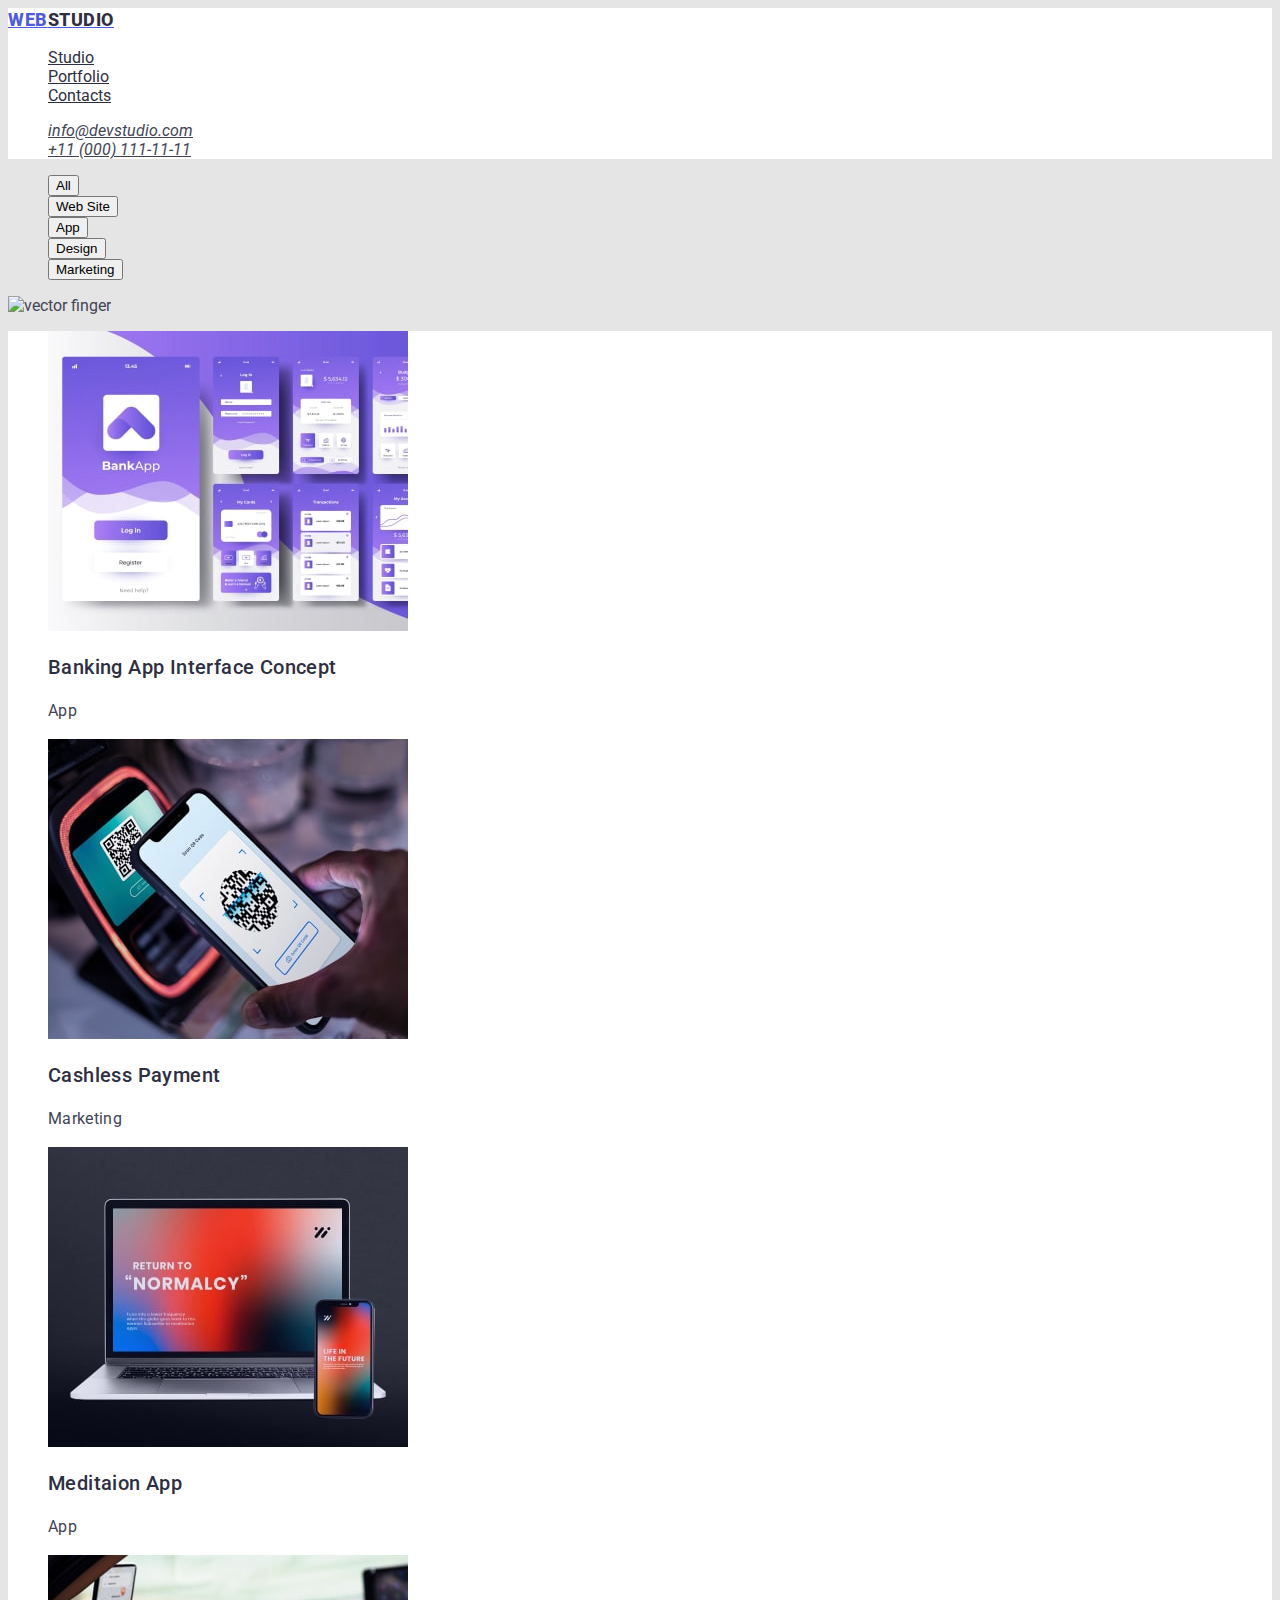
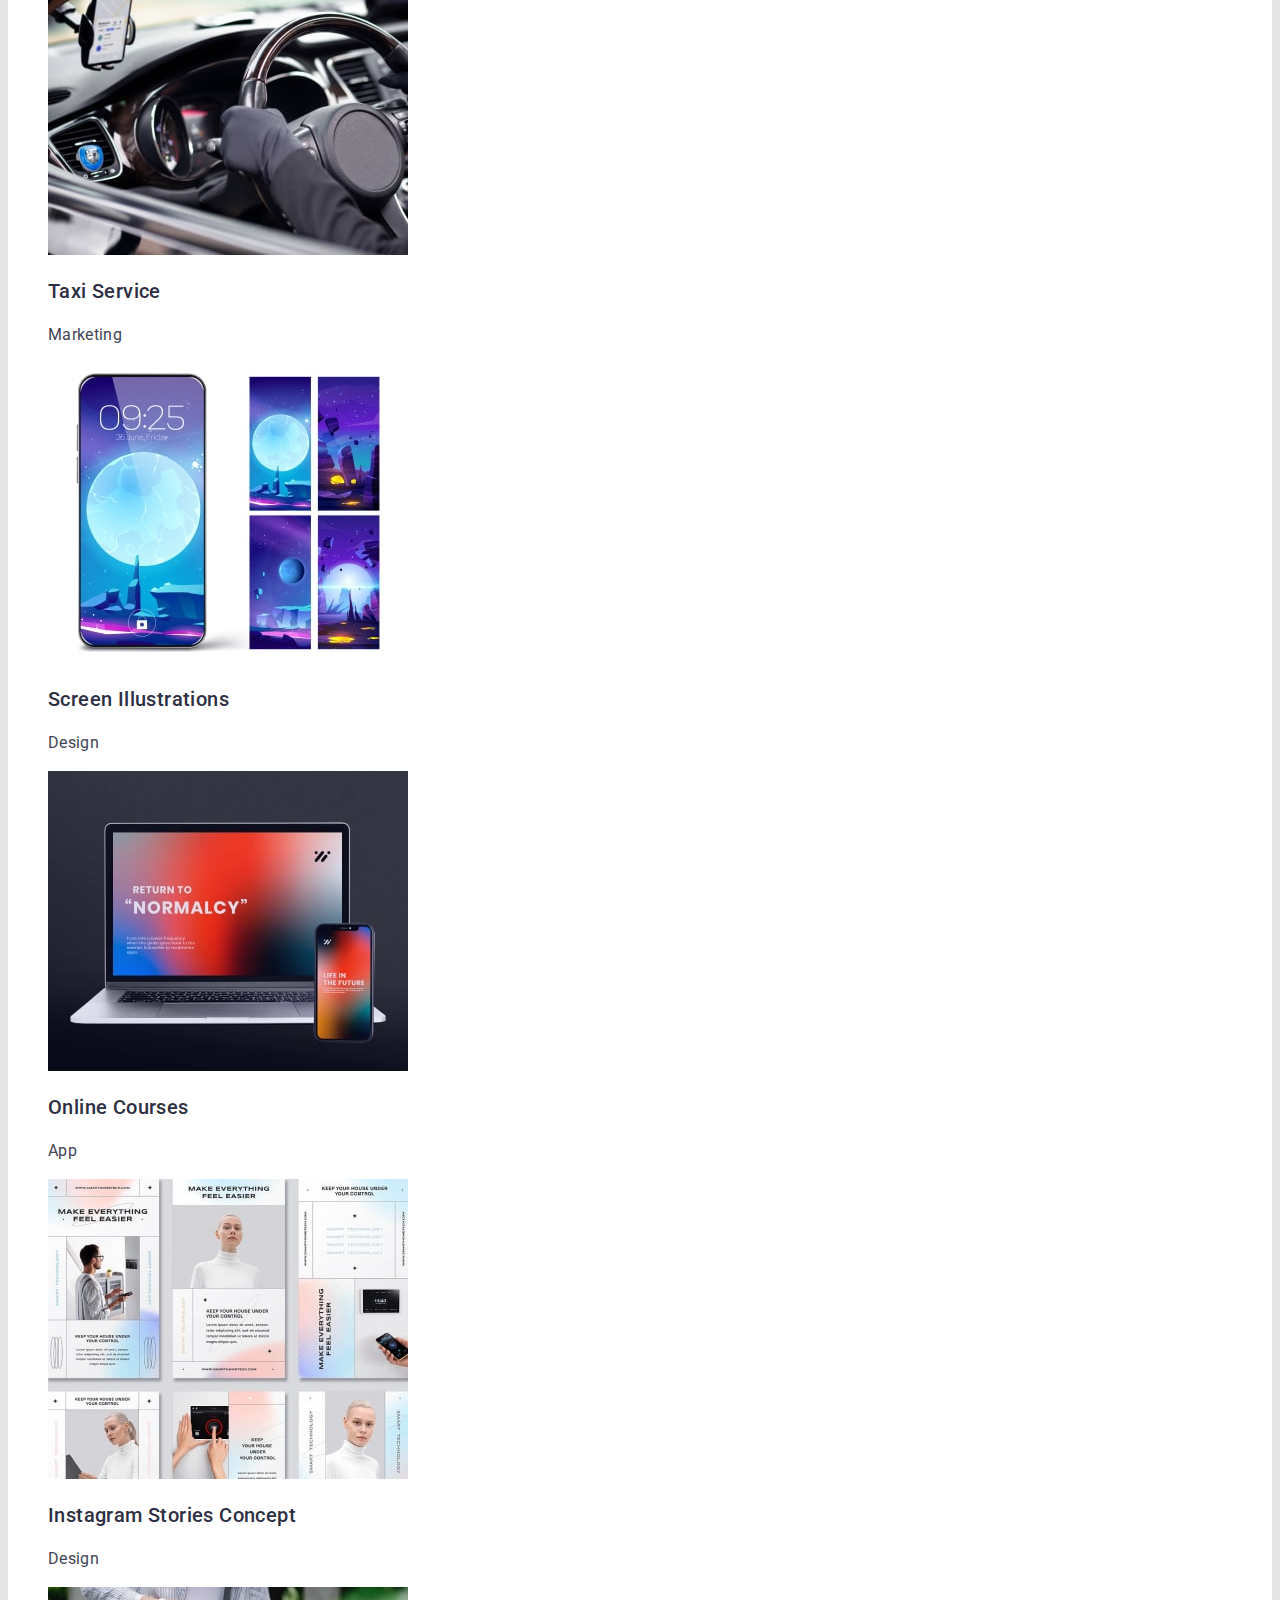
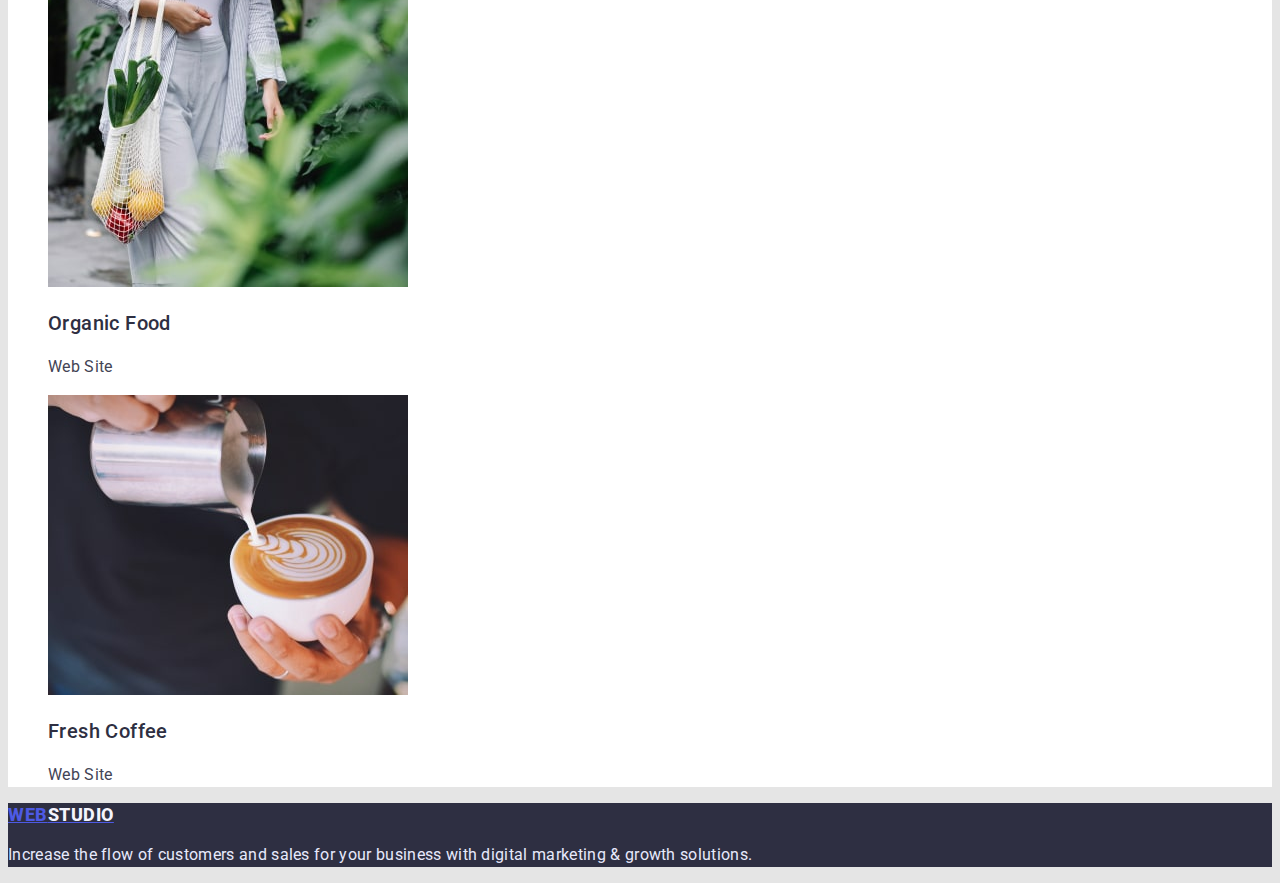
==== portfolio.html @ 6c6312b6 "goit-markup-hw-02" ====
<!DOCTYPE html>
<html lang="en">

<head>
    <meta charset="UTF-8">
    <meta http-equiv="X-UA-Compatible" content="IE=edge">
    <meta name="viewport" content="width=device-width, initial-scale=1.0">

    <link rel="preconnect" href="https://fonts.googleapis.com">
    <link rel="preconnect" href="https://fonts.gstatic.com" crossorigin>
    <link
        href="https://fonts.googleapis.com/css2?family=Raleway:wght@800&family=Roboto:wght@400;500;700;900&display=swap"
        rel="stylesheet">

    <link rel="stylesheet" href="./css/style.css">

    <title>Portfolio</title>
</head>

<body>
    <header class="top-line">
        <nav>
            <a href="./index.html" class="logo">Web<span class="code">Studio</span></a>
            <ul class="site-nav list">
                <li><a href="./index.html" class="link">Studio</a></li>
                <li><a href="./portfolio.html" class="link">Portfolio</a></li>
                <li><a href="#" class="link">Contacts</a></li>
            </ul>

        </nav>
        <address>
            <ul class="site-address list">
                <li><a href="mailto:info@devstudio.com" class="link">info@devstudio.com</a>
                </li>
                <li><a href="tel:+110001111111" class="link">+11 (000) 111-11-11</a>
                </li>
            </ul>

        </address>

    </header>

    <main>

        <section class="filters">
            <h2 hidden>Filters</h2>
            <ul class="filters list">
                <li><button type="button" class="link">All</button></li>
                <li><button type="button" class="link">Web Site</button></li>
                <li><button type="button" class="link">App</button></li>
                <li><button type="button" class="link">Design</button></li>
                <li><button type="button" class="link">Marketing</button></li>

            </ul>

            <img src="./img/VectorFinger.svg" alt="vector finger" width="13">

            <ul class="features list">
                <li>
                    <img src="./img/imgApp.jpg" alt="App" width="360">
                    <h3 class="title">Banking App Interface Concept</h3>
                    <p class="text">App</p>
                </li>
                <li>
                    <img src="./img/imgMarketing.jpg" alt="Marketing" width="360">
                    <h3 class="title">Cashless Payment</h3>
                    <p class="text">Marketing</p>
                </li>
                <li>
                    <img src="./img/imgMediationApp.jpg" alt="Meditaion App" width="360">
                    <h3 class="title">Meditaion App</h3>
                    <p class="text">App</p>
                </li>
                <li>
                    <img src="./img/imgTaxiService.jpg" alt="TaxiService" width="360">
                    <h3 class="title">Taxi Service</h3>
                    <p class="text">Marketing</p>
                </li>
                <li>
                    <img src="./img/imgScreenIllustration.jpg" alt="Screen Illustrations" width="360">
                    <h3 class="title">Screen Illustrations</h3>
                    <p class="text">Design</p>
                </li>
                <li>
                    <img src="./img/imgMediationApp.jpg" alt="Online Courses" width="360">
                    <h3 class="title">Online Courses</h3>
                    <p class="text">App</p>
                </li>
                <li>
                    <img src="./img/imgInstagram.jpg" alt="Instagram foto" width="360">
                    <h3 class="title">Instagram Stories Concept</h3>
                    <p class="text">Design</p>
                </li>
                <li>
                    <img src="./img/imgOrganicFood.jpg" alt="Organic Food" width="360">
                    <h3 class="title">Organic Food</h3>
                    <p class="text">Web Site</p>
                </li>
                <li>
                    <img src="./img/imgFreshCoffee.jpg" alt="Fresh Coffee" width="360">
                    <h3 class="title">Fresh Coffee</h3>
                    <p class="text">Web Site</p>
                </li>
            </ul>
        </section>

    </main>

    <!-- Footer -->
    <footer class="footer">
        <a href="./index.html" class="logo">Web<span class="footer-code">Studio</span></a>
        <p class="comment">Increase the flow of customers and sales for your business with digital marketing & growth
            solutions.
        </p>
    </footer>
</body>

</html>
---- css/style.css ----
body {
    font-family: 'Raleway', sans-serif;
    font-family: 'Roboto', sans-serif;

    background-color: #E5E5E5;

    color: #434455;
}

.list {
    list-style: none;
}

.section-title {
    font-style: normal;
    font-weight: 700;
    font-size: 36px;
    line-height: 40px;
    text-align: center;
    letter-spacing: 0.02em;
    text-transform: capitalize;
    color: #2E2F42;
}

.text {
    font-style: normal;
    font-weight: 400;
    font-size: 16px;
    line-height: 24px;
    letter-spacing: 0.02em;
    color: #434455;
}

/* Top line */
.top-line {
    background: #FFFFFF
}

.logo {
    font-style: normal;
    font-weight: 800;
    font-size: 18px;
    line-height: 24px;
    display: flex;
    align-items: center;
    letter-spacing: 0.03em;
    text-transform: uppercase;
    color: #4D5AE5;
}

.code {
    font-style: normal;
    font-weight: 800;
    font-size: 18px;
    line-height: 24px;
    display: flex;
    align-items: center;
    letter-spacing: 0.03em;
    text-transform: uppercase;
    color: #2E2F42;
}

.site-nav .link {
    color: #2E2F42;
}

.site-nav .link:hover,
.site-nav .link:focus {
    color: #404BBF;
}

.site-address .link {
    color: #434455;
}

.site-address .link:hover,
.site-address .link:focus {
    color: #404BBF;
}



/* Main */

/* Section 1 */
.hero {
    background: #2E2F42;
}

.hero-title {
    font-style: normal;
    font-weight: 700;
    font-size: 56px;
    line-height: 60px;
    text-align: center;
    letter-spacing: 0.02em;
    color: #FFFFFF;
}

.btn {
    font-style: normal;
    font-weight: 500;
    font-size: 16px;
    line-height: 24px;
    display: flex;
    align-items: center;
    letter-spacing: 0.04em;
    color: #FFFFFF;
    background: #4D5AE5;
}

.btn :hover,
.btn :focus {
    color: #404BBF;

}


/* Section 2 */
.features {
    background: #FFFFFF
}

.features .title {
    font-style: normal;
    font-weight: 500;
    font-size: 20px;
    line-height: 24px;
    letter-spacing: 0.02em;
    color: #2E2F42;
}

/* Section 3 */
.works-section {
    background: #FFFFFF
}

/* Section 4 */
.team-section {
    background: #F4F4FD;
}


/* Footer */

.footer {
    background: #2E2F42;
}

.logo {
    font-style: normal;
    font-weight: 800;
    font-size: 18px;
    line-height: 24px;
    display: flex;
    align-items: center;
    letter-spacing: 0.03em;
    text-transform: uppercase;
    color: #4D5AE5;
}

.footer-code {
    font-style: normal;
    font-weight: 800;
    font-size: 18px;
    line-height: 24px;
    display: flex;
    align-items: center;
    letter-spacing: 0.03em;
    text-transform: uppercase;
    color: #F4F4FD;
}

.comment {
    font-style: normal;
    font-weight: 400;
    font-size: 16px;
    line-height: 24px;
    letter-spacing: 0.02em;
    color: #E7E9FC;

}
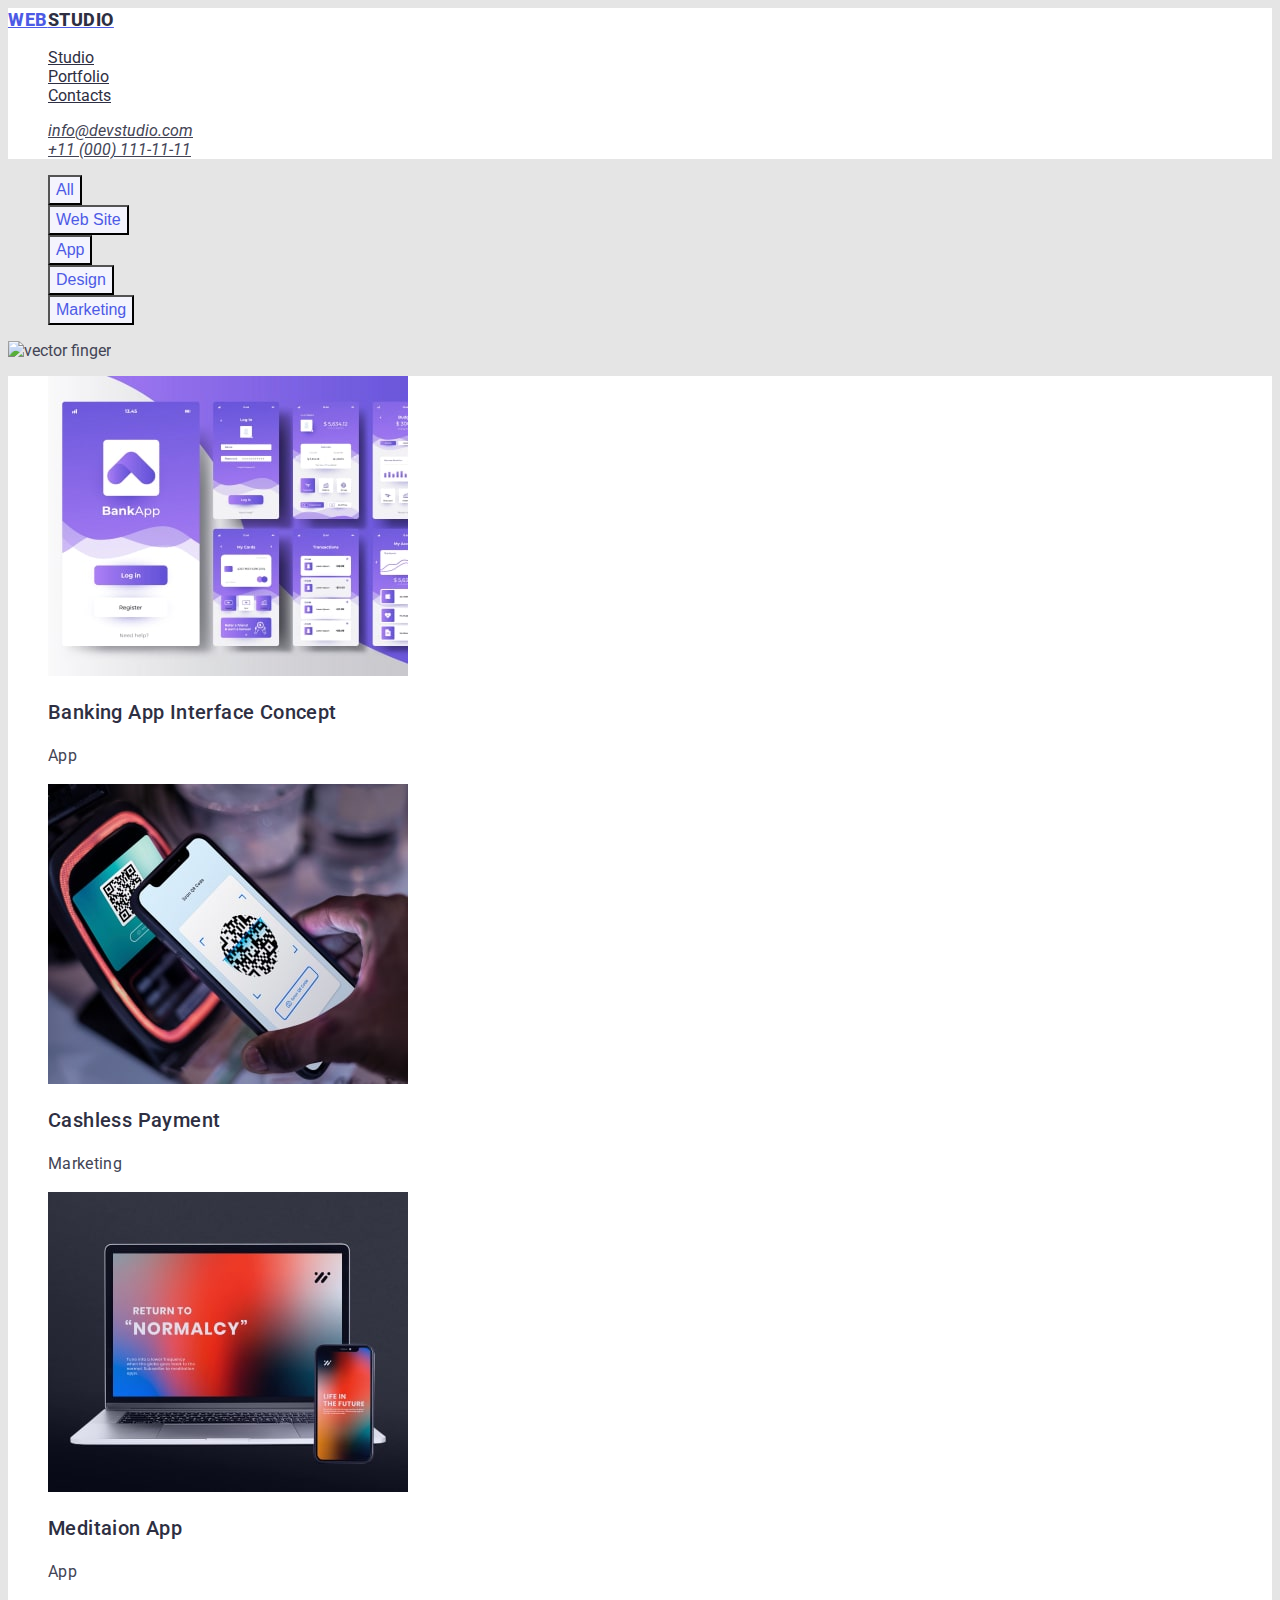
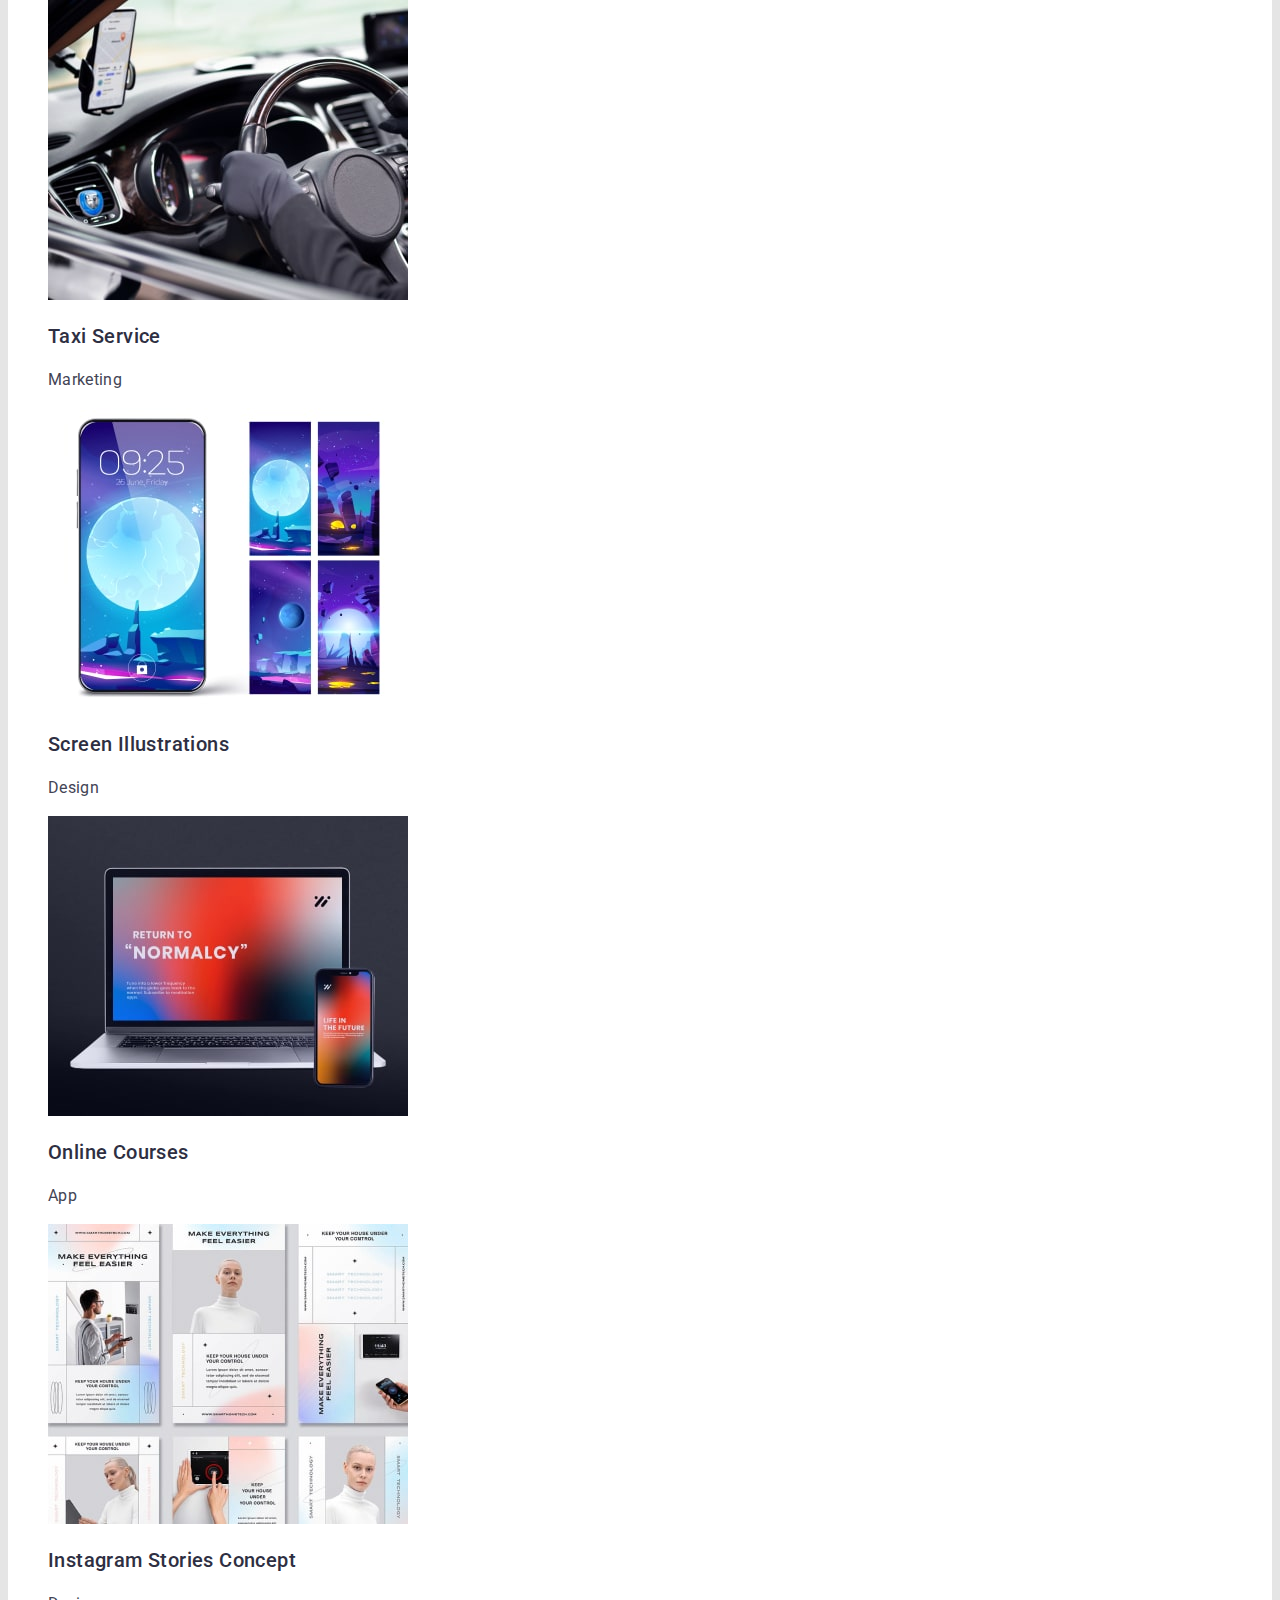
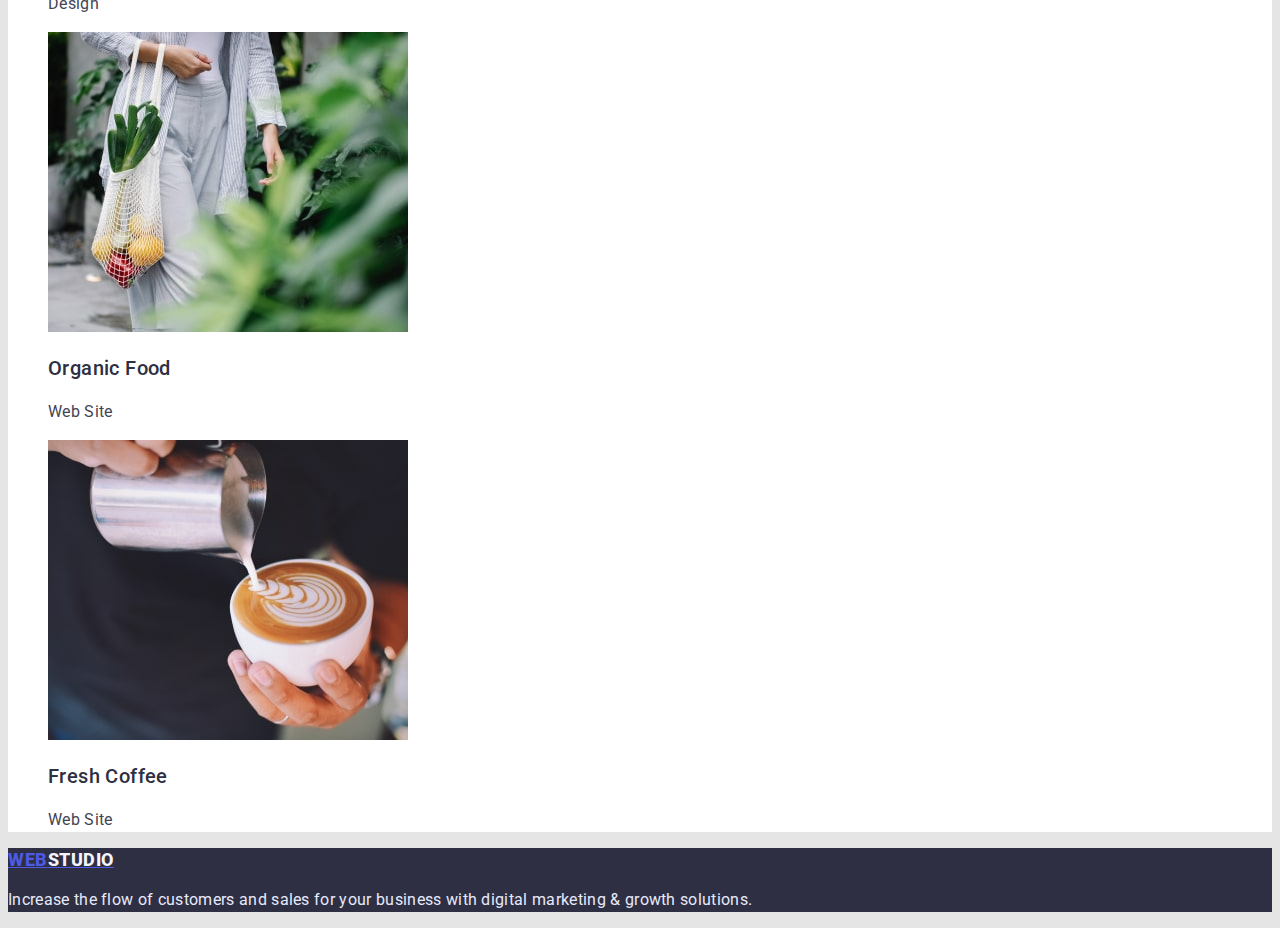
==== commit e675a63d: "goit-markup-hw-02" ====
--- a/portfolio.html
+++ b/portfolio.html
@@ -45,11 +45,11 @@
         <section class="filters">
             <h2 hidden>Filters</h2>
             <ul class="filters list">
-                <li><button type="button" class="link">All</button></li>
-                <li><button type="button" class="link">Web Site</button></li>
-                <li><button type="button" class="link">App</button></li>
-                <li><button type="button" class="link">Design</button></li>
-                <li><button type="button" class="link">Marketing</button></li>
+                <li><button type="button" class="filter-btn link">All</button></li>
+                <li><button type="button" class="filter-btn link">Web Site</button></li>
+                <li><button type="button" class="filter-btn link">App</button></li>
+                <li><button type="button" class="filter-btn link">Design</button></li>
+                <li><button type="button" class="filter-btn link">Marketing</button></li>
 
             </ul>
 
--- a/css/style.css
+++ b/css/style.css
@@ -109,10 +109,18 @@
     background: #4D5AE5;
 }
 
-.btn :hover,
-.btn :focus {
-    color: #404BBF;
-
+.btn .link:hover,
+.btn .link:focus {
+    color: #FFFFFF;
+    background: #404BBF;
+}
+.filter-btn {
+    font-style: normal;
+    font-weight: 500;
+    font-size: 16px;
+    line-height: 24px;
+    color: #4D5AE5;
+    background: #F4F4FD
 }
 
 
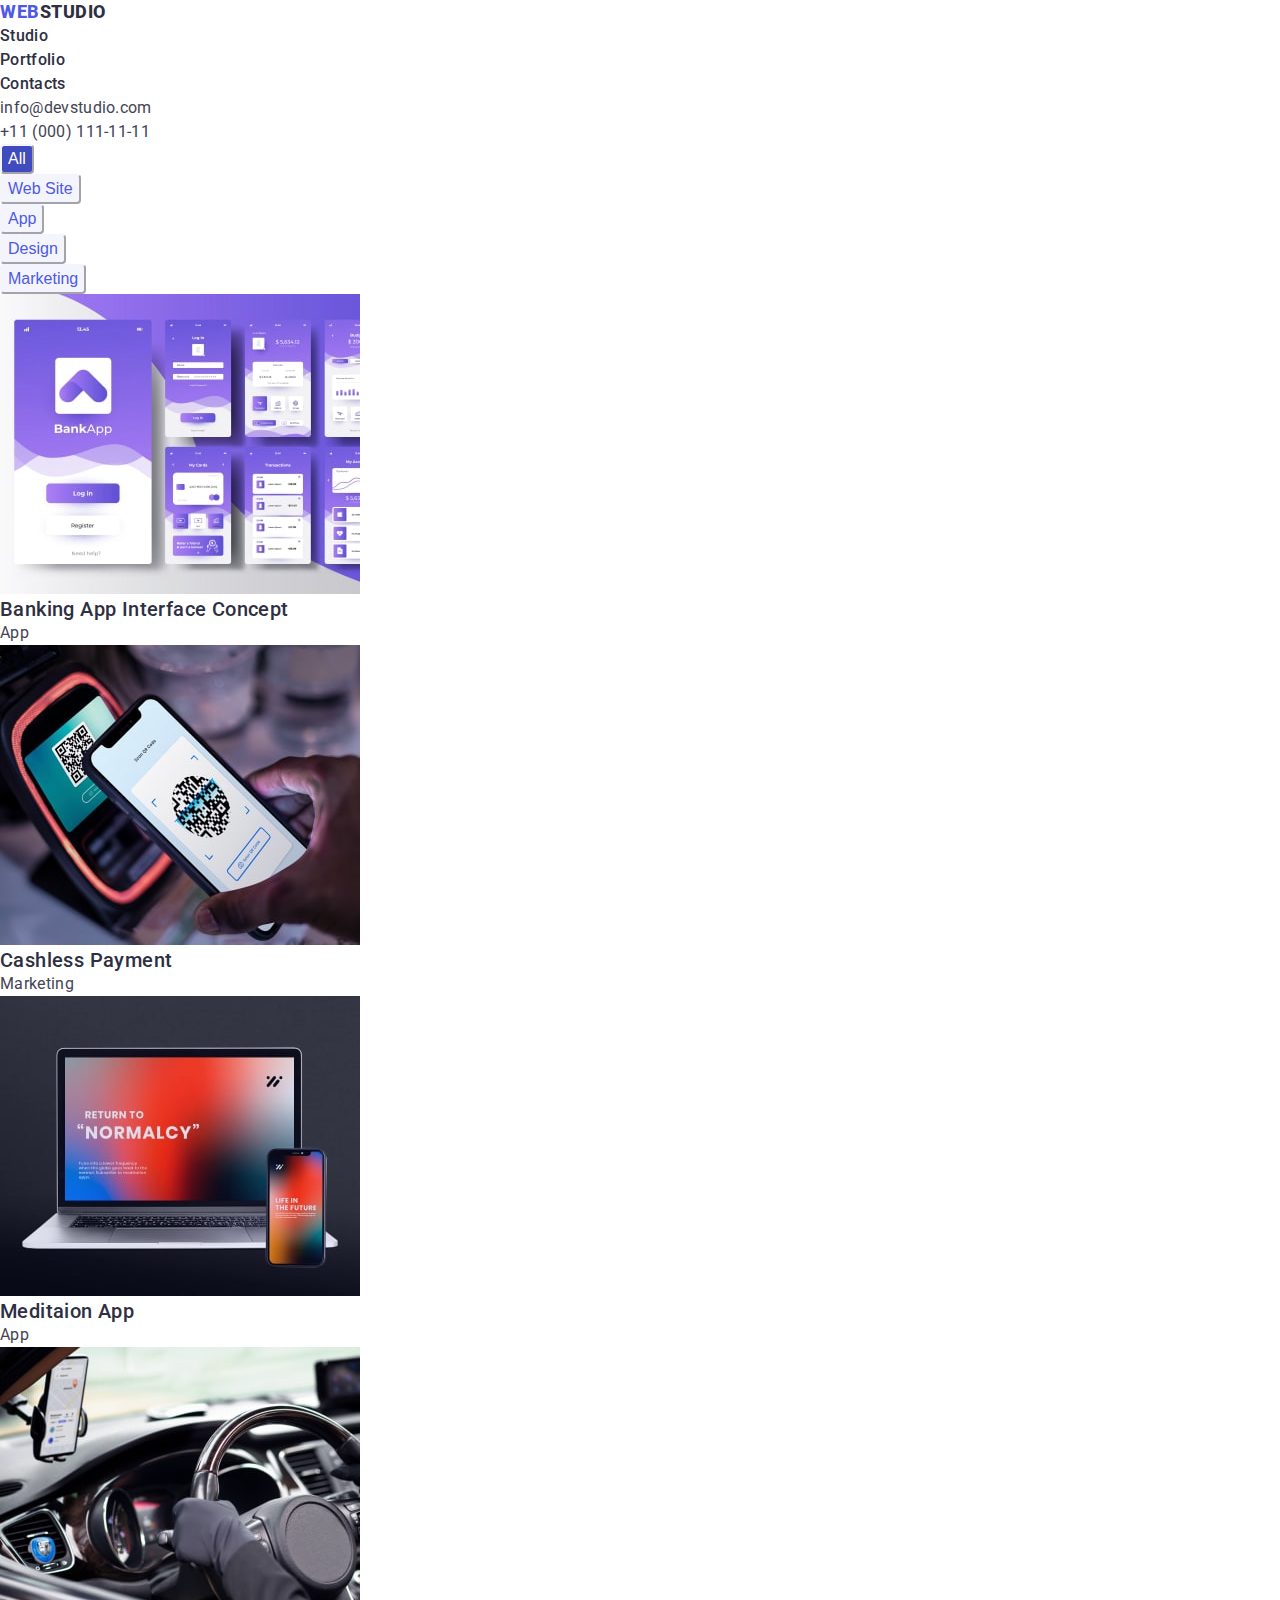
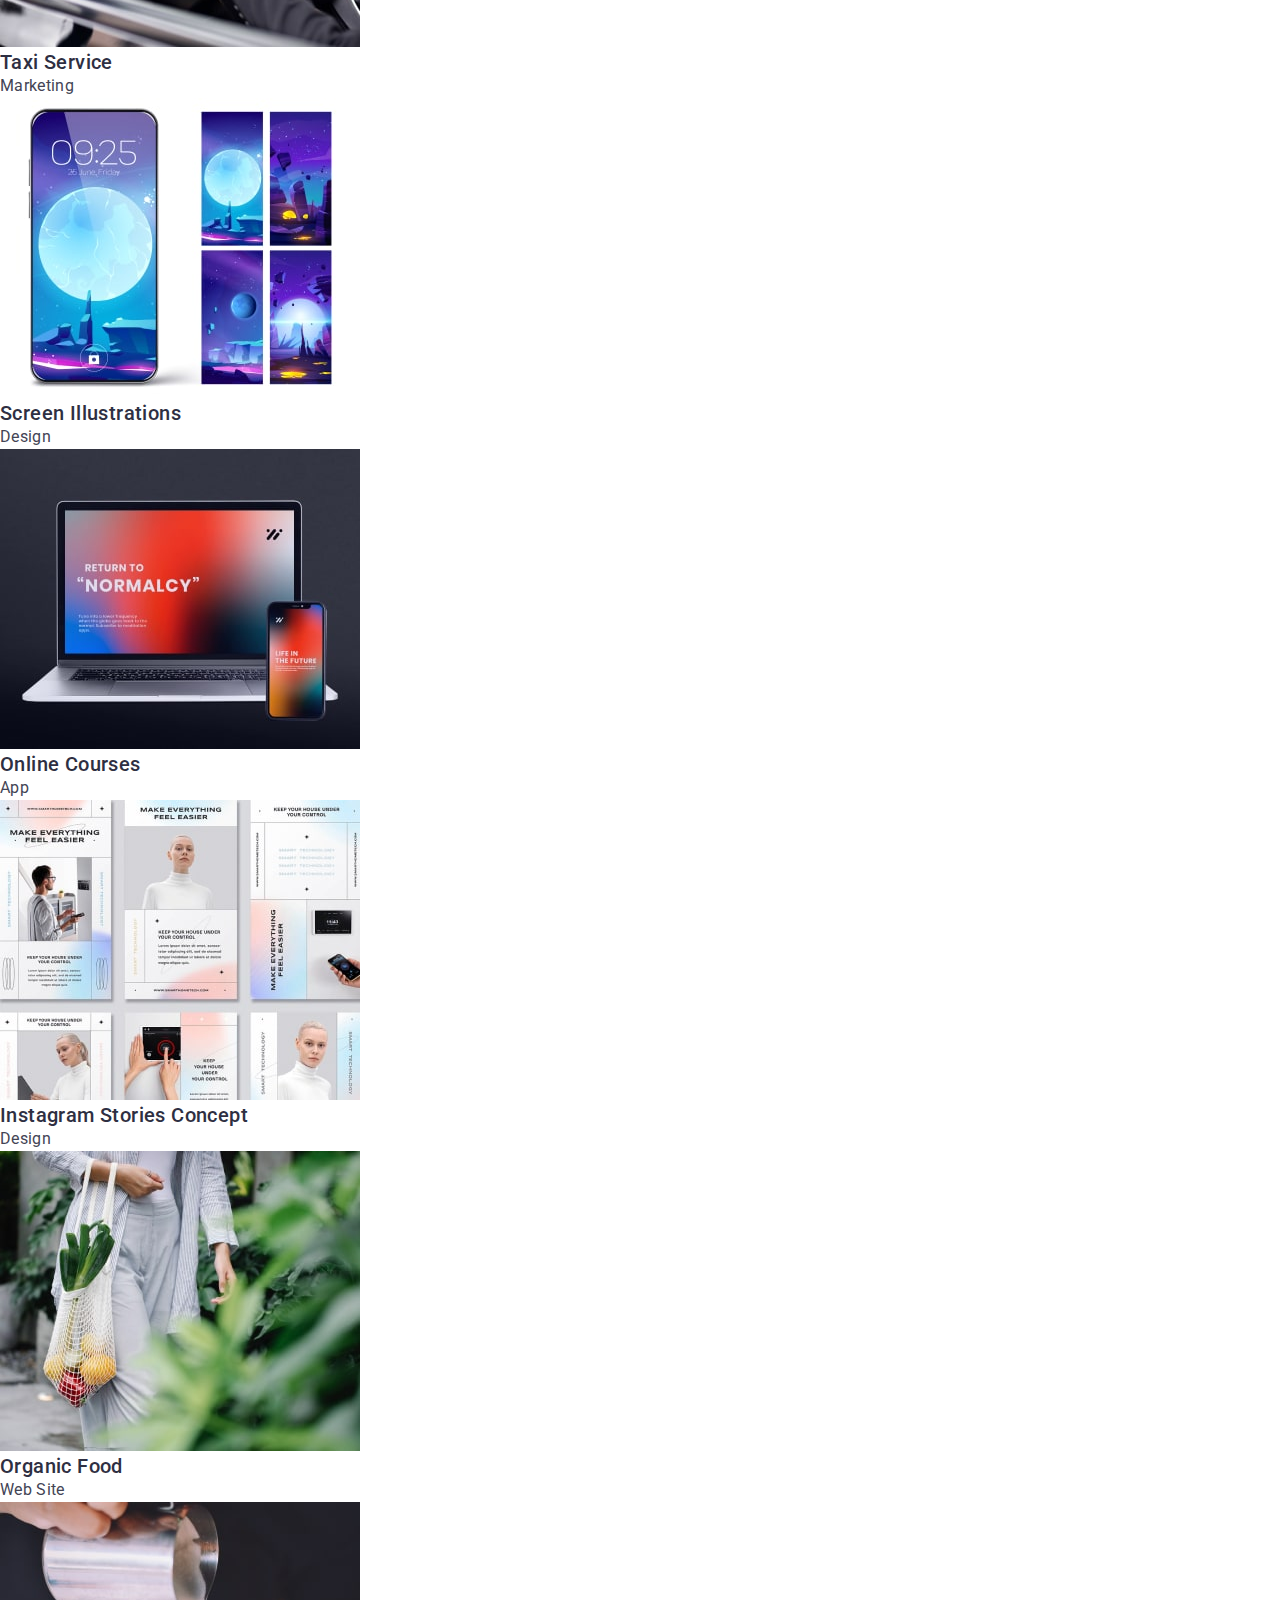
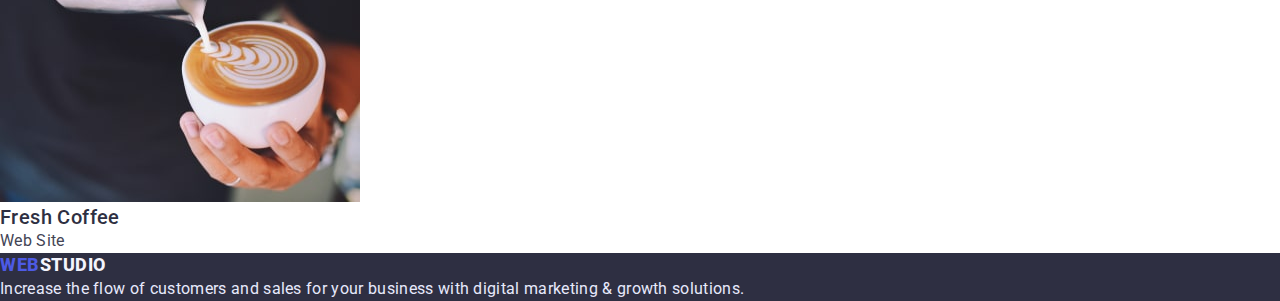
==== commit 07343a72: "goit-markup-hw-02" ====
--- a/portfolio.html
+++ b/portfolio.html
@@ -1,118 +1,161 @@
 <!DOCTYPE html>
 <html lang="en">
+  <head>
+    <meta charset="UTF-8" />
+    <meta http-equiv="X-UA-Compatible" content="IE=edge" />
+    <meta name="viewport" content="width=device-width, initial-scale=1.0" />
 
-<head>
-    <meta charset="UTF-8">
-    <meta http-equiv="X-UA-Compatible" content="IE=edge">
-    <meta name="viewport" content="width=device-width, initial-scale=1.0">
+    <link rel="preconnect" href="https://fonts.googleapis.com" />
+    <link rel="preconnect" href="https://fonts.gstatic.com" crossorigin />
+    <link
+      href="https://fonts.googleapis.com/css2?family=Raleway:wght@800&family=Roboto:wght@400;500;700;900&display=swap"
+      rel="stylesheet"
+    />
 
-    <link rel="preconnect" href="https://fonts.googleapis.com">
-    <link rel="preconnect" href="https://fonts.gstatic.com" crossorigin>
-    <link
-        href="https://fonts.googleapis.com/css2?family=Raleway:wght@800&family=Roboto:wght@400;500;700;900&display=swap"
-        rel="stylesheet">
-
-    <link rel="stylesheet" href="./css/style.css">
+    <link rel="stylesheet" href="./css/reset.css" />
+    <link rel="stylesheet" href="./css/style.css" />
 
     <title>Portfolio</title>
-</head>
+  </head>
 
-<body>
-    <header class="top-line">
-        <nav>
-            <a href="./index.html" class="logo">Web<span class="code">Studio</span></a>
-            <ul class="site-nav list">
-                <li><a href="./index.html" class="link">Studio</a></li>
-                <li><a href="./portfolio.html" class="link">Portfolio</a></li>
-                <li><a href="#" class="link">Contacts</a></li>
-            </ul>
-
-        </nav>
-        <address>
-            <ul class="site-address list">
-                <li><a href="mailto:info@devstudio.com" class="link">info@devstudio.com</a>
-                </li>
-                <li><a href="tel:+110001111111" class="link">+11 (000) 111-11-11</a>
-                </li>
-            </ul>
-
-        </address>
-
+  <body>
+    <header class="header">
+      <nav>
+        <a href="./index.html" class="logo"
+          >Web<span class="code">Studio</span></a
+        >
+        <ul class="site-nav list">
+          <li><a href="./index.html" class="link">Studio</a></li>
+          <li><a href="./portfolio.html" class="link">Portfolio</a></li>
+          <li><a href="#" class="link">Contacts</a></li>
+        </ul>
+      </nav>
+      <address>
+        <ul class="site-address list">
+          <li>
+            <a href="mailto:info@devstudio.com" class="link"
+              >info@devstudio.com</a
+            >
+          </li>
+          <li>
+            <a href="tel:+110001111111" class="link">+11 (000) 111-11-11</a>
+          </li>
+        </ul>
+      </address>
     </header>
 
     <main>
+      <section class="filters">
+        <h1 hidden>Filters</h1>
+        <ul class="filters list">
+          <li>
+            <button type="button" class="filter-btn-active link">All</button>
+          </li>
+          <li>
+            <button type="button" class="filter-btn link">Web Site</button>
+          </li>
+          <li><button type="button" class="filter-btn link">App</button></li>
+          <li><button type="button" class="filter-btn link">Design</button></li>
+          <li>
+            <button type="button" class="filter-btn link">Marketing</button>
+          </li>
+        </ul>
 
-        <section class="filters">
-            <h2 hidden>Filters</h2>
-            <ul class="filters list">
-                <li><button type="button" class="filter-btn link">All</button></li>
-                <li><button type="button" class="filter-btn link">Web Site</button></li>
-                <li><button type="button" class="filter-btn link">App</button></li>
-                <li><button type="button" class="filter-btn link">Design</button></li>
-                <li><button type="button" class="filter-btn link">Marketing</button></li>
-
-            </ul>
-
-            <img src="./img/VectorFinger.svg" alt="vector finger" width="13">
-
-            <ul class="features list">
-                <li>
-                    <img src="./img/imgApp.jpg" alt="App" width="360">
-                    <h3 class="title">Banking App Interface Concept</h3>
-                    <p class="text">App</p>
-                </li>
-                <li>
-                    <img src="./img/imgMarketing.jpg" alt="Marketing" width="360">
-                    <h3 class="title">Cashless Payment</h3>
-                    <p class="text">Marketing</p>
-                </li>
-                <li>
-                    <img src="./img/imgMediationApp.jpg" alt="Meditaion App" width="360">
-                    <h3 class="title">Meditaion App</h3>
-                    <p class="text">App</p>
-                </li>
-                <li>
-                    <img src="./img/imgTaxiService.jpg" alt="TaxiService" width="360">
-                    <h3 class="title">Taxi Service</h3>
-                    <p class="text">Marketing</p>
-                </li>
-                <li>
-                    <img src="./img/imgScreenIllustration.jpg" alt="Screen Illustrations" width="360">
-                    <h3 class="title">Screen Illustrations</h3>
-                    <p class="text">Design</p>
-                </li>
-                <li>
-                    <img src="./img/imgMediationApp.jpg" alt="Online Courses" width="360">
-                    <h3 class="title">Online Courses</h3>
-                    <p class="text">App</p>
-                </li>
-                <li>
-                    <img src="./img/imgInstagram.jpg" alt="Instagram foto" width="360">
-                    <h3 class="title">Instagram Stories Concept</h3>
-                    <p class="text">Design</p>
-                </li>
-                <li>
-                    <img src="./img/imgOrganicFood.jpg" alt="Organic Food" width="360">
-                    <h3 class="title">Organic Food</h3>
-                    <p class="text">Web Site</p>
-                </li>
-                <li>
-                    <img src="./img/imgFreshCoffee.jpg" alt="Fresh Coffee" width="360">
-                    <h3 class="title">Fresh Coffee</h3>
-                    <p class="text">Web Site</p>
-                </li>
-            </ul>
-        </section>
-
+        <ul class="features list">
+          <li>
+            <img src="./img/imgApp.jpg" alt="App" width="360" />
+            <div class="card">
+              <h2 class="title">Banking App Interface Concept</h2>
+              <p class="text">App</p>
+            </div>
+          </li>
+          <li>
+            <img src="./img/imgMarketing.jpg" alt="Marketing" width="360" />
+            <div class="card">
+              <h2 class="title">Cashless Payment</h2>
+              <p class="text">Marketing</p>
+            </div>
+          </li>
+          <li>
+            <img
+              src="./img/imgMediationApp.jpg"
+              alt="Meditaion App"
+              width="360"/>
+            <div class="card">
+              <h2 class="title">Meditaion App</h2>
+              <p class="text">App</p>
+            </div>
+          </li>
+          <li>
+            <img src="./img/imgTaxiService.jpg" alt="TaxiService" width="360" />
+            <div class="card">
+              <h2 class="title">Taxi Service</h2>
+              <p class="text">Marketing</p>
+            </div>
+          </li>
+          <li>
+            <img
+              src="./img/imgScreenIllustration.jpg"
+              alt="Screen Illustrations"
+              width="360"/>
+            <div class="card">
+              <h2 class="title">Screen Illustrations</h2>
+              <p class="text">Design</p>
+            </div>
+          </li>
+          <li>
+            <img
+              src="./img/imgMediationApp.jpg"
+              alt="Online Courses"
+              width="360"/>
+            <div class="card">
+              <h2 class="title">Online Courses</h2>
+              <p class="text">App</p>
+            </div>
+          </li>
+          <li>
+            <img
+              src="./img/imgInstagram.jpg"
+              alt="Instagram foto"
+              width="360"/>
+            <div class="card">
+              <h2 class="title">Instagram Stories Concept</h2>
+              <p class="text">Design</p>
+            </div>
+          </li>
+          <li>
+            <img
+              src="./img/imgOrganicFood.jpg"
+              alt="Organic Food"
+              width="360"/>
+            <div class="card">
+              <h2 class="title">Organic Food</h2>
+              <p class="text">Web Site</p>
+            </div>
+          </li>
+          <li>
+            <img
+              src="./img/imgFreshCoffee.jpg"
+              alt="Fresh Coffee"
+              width="360"/>
+            <div class="card">
+              <h2 class="title">Fresh Coffee</h2>
+              <p class="text">Web Site</p>
+            </div>
+          </li>
+        </ul>
+      </section>
     </main>
 
     <!-- Footer -->
     <footer class="footer">
-        <a href="./index.html" class="logo">Web<span class="footer-code">Studio</span></a>
-        <p class="comment">Increase the flow of customers and sales for your business with digital marketing & growth
-            solutions.
-        </p>
+      <a href="./index.html" class="logo"
+        >Web<span class="footer-code">Studio</span></a
+      >
+      <p class="comment">
+        Increase the flow of customers and sales for your business with digital
+        marketing & growth solutions.
+      </p>
     </footer>
-</body>
-
-</html>+  </body>
+</html>
--- a/css/style.css
+++ b/css/style.css
@@ -1,190 +1,227 @@
 body {
-    font-family: 'Raleway', sans-serif;
-    font-family: 'Roboto', sans-serif;
-
-    background-color: #E5E5E5;
-
-    color: #434455;
+  font-family: "Raleway", sans-serif;
+  font-family: "Roboto", sans-serif;
+
+  background-color: #ffffff;
+
+  color: #434455;
 }
 
 .list {
-    list-style: none;
+  list-style: none;
 }
 
 .section-title {
-    font-style: normal;
-    font-weight: 700;
-    font-size: 36px;
-    line-height: 40px;
-    text-align: center;
-    letter-spacing: 0.02em;
-    text-transform: capitalize;
-    color: #2E2F42;
+  font-style: normal;
+  font-weight: 700;
+  font-size: 36px;
+  line-height: 40px;
+  letter-spacing: 0.02em;
+  text-transform: capitalize;
+  color: #2e2f42;
 }
 
 .text {
-    font-style: normal;
-    font-weight: 400;
-    font-size: 16px;
-    line-height: 24px;
-    letter-spacing: 0.02em;
-    color: #434455;
+  font-style: normal;
+  font-weight: 400;
+  font-size: 16px;
+  line-height: 24px;
+  letter-spacing: 0.02em;
+  color: #434455;
 }
 
 /* Top line */
-.top-line {
-    background: #FFFFFF
+.header {
+  background: #ffffff;
 }
 
 .logo {
-    font-style: normal;
-    font-weight: 800;
-    font-size: 18px;
-    line-height: 24px;
-    display: flex;
-    align-items: center;
-    letter-spacing: 0.03em;
-    text-transform: uppercase;
-    color: #4D5AE5;
+  font-style: normal;
+  font-weight: 800;
+  font-size: 18px;
+  line-height: 24px;
+  display: flex;
+  align-items: center;
+  letter-spacing: 0.03em;
+  text-transform: uppercase;
+  text-decoration: none;
+  color: #4d5ae5;
 }
 
 .code {
-    font-style: normal;
-    font-weight: 800;
-    font-size: 18px;
-    line-height: 24px;
-    display: flex;
-    align-items: center;
-    letter-spacing: 0.03em;
-    text-transform: uppercase;
-    color: #2E2F42;
+  font-style: normal;
+  font-weight: 800;
+  font-size: 18px;
+  line-height: 24px;
+  display: flex;
+  align-items: center;
+  letter-spacing: 0.03em;
+  text-transform: uppercase;
+  color: #2e2f42;
 }
 
 .site-nav .link {
-    color: #2E2F42;
+  font-style: normal;
+  font-weight: 500;
+  font-size: 16px;
+  line-height: 24px;
+  letter-spacing: 0.02em;
+  text-decoration: none;
+  color: #2e2f42;
 }
 
 .site-nav .link:hover,
 .site-nav .link:focus {
-    color: #404BBF;
+  color: #404bbf;
 }
 
 .site-address .link {
-    color: #434455;
+  font-style: normal;
+  font-weight: 400;
+  font-size: 16px;
+  line-height: 24px;
+  letter-spacing: 0.02em;
+  text-decoration: none;
+  color: #434455;
 }
 
 .site-address .link:hover,
 .site-address .link:focus {
-    color: #404BBF;
-}
-
-
+  color: #404bbf;
+}
 
 /* Main */
 
 /* Section 1 */
 .hero {
-    background: #2E2F42;
+  background: #2e2f42;
 }
 
 .hero-title {
-    font-style: normal;
-    font-weight: 700;
-    font-size: 56px;
-    line-height: 60px;
-    text-align: center;
-    letter-spacing: 0.02em;
-    color: #FFFFFF;
+  font-style: normal;
+  font-weight: 700;
+  font-size: 56px;
+  line-height: 60px;
+  letter-spacing: 0.02em;
+  color: #ffffff;
 }
 
 .btn {
-    font-style: normal;
-    font-weight: 500;
-    font-size: 16px;
-    line-height: 24px;
-    display: flex;
-    align-items: center;
-    letter-spacing: 0.04em;
-    color: #FFFFFF;
-    background: #4D5AE5;
-}
-
-.btn .link:hover,
-.btn .link:focus {
-    color: #FFFFFF;
-    background: #404BBF;
-}
+  font-style: normal;
+  font-weight: 500;
+  font-size: 16px;
+  line-height: 24px;
+  display: flex;
+  letter-spacing: 0.04em;
+  color: #ffffff;
+  background: #4d5ae5;
+  border-color: #4d5ae5;
+  border-radius: 4px;
+}
+
+.btn link :hover {
+  color: #404bbf;
+}
+
 .filter-btn {
-    font-style: normal;
-    font-weight: 500;
-    font-size: 16px;
-    line-height: 24px;
-    color: #4D5AE5;
-    background: #F4F4FD
-}
-
-
+  font-style: normal;
+  font-weight: 500;
+  font-size: 16px;
+  line-height: 24px;
+  color: #4d5ae5;
+  background: #f4f4fd;
+  border-color: #f4f4fd;
+  border-radius: 4px;
+}
+.filter-btn link:hover 
+.filter-btn link:focus {
+  color: #404bbf;
+}
+
+.filter-btn-active {
+  font-style: normal;
+  font-weight: 500;
+  font-size: 16px;
+  line-height: 24px;
+  color: #ffffff;
+  background: #404bbf;
+  border-color: #f4f4fd;
+  border-radius: 4px;
+}
 /* Section 2 */
 .features {
-    background: #FFFFFF
+  background: #ffffff;
 }
 
 .features .title {
-    font-style: normal;
-    font-weight: 500;
-    font-size: 20px;
-    line-height: 24px;
-    letter-spacing: 0.02em;
-    color: #2E2F42;
+  font-style: normal;
+  font-weight: 500;
+  font-size: 20px;
+  line-height: 24px;
+  letter-spacing: 0.02em;
+  color: #2e2f42;
+}
+.filters {
+  background: #ffffff;
 }
 
 /* Section 3 */
 .works-section {
-    background: #FFFFFF
+  background: #ffffff;
 }
 
 /* Section 4 */
+.card {
+  background: #ffffff;
+}
 .team-section {
-    background: #F4F4FD;
-}
-
+  background: #f4f4fd;
+}
+.title {
+  font-style: normal;
+  font-weight: 500;
+  font-size: 20px;
+  line-height: 24px;
+  letter-spacing: 0.02em;
+  color: #2e2f42;
+}
 
 /* Footer */
 
 .footer {
-    background: #2E2F42;
+  background: #2e2f42;
 }
 
 .logo {
-    font-style: normal;
-    font-weight: 800;
-    font-size: 18px;
-    line-height: 24px;
-    display: flex;
-    align-items: center;
-    letter-spacing: 0.03em;
-    text-transform: uppercase;
-    color: #4D5AE5;
+  font-style: normal;
+  font-weight: 800;
+  font-size: 18px;
+  line-height: 24px;
+  display: flex;
+  align-items: center;
+  letter-spacing: 0.03em;
+  text-transform: uppercase;
+  text-decoration: none;
+  color: #4d5ae5;
 }
 
 .footer-code {
-    font-style: normal;
-    font-weight: 800;
-    font-size: 18px;
-    line-height: 24px;
-    display: flex;
-    align-items: center;
-    letter-spacing: 0.03em;
-    text-transform: uppercase;
-    color: #F4F4FD;
+  font-style: normal;
+  font-weight: 800;
+  font-size: 18px;
+  line-height: 24px;
+  display: flex;
+  align-items: center;
+  letter-spacing: 0.03em;
+  text-transform: uppercase;
+  color: #f4f4fd;
 }
 
 .comment {
-    font-style: normal;
-    font-weight: 400;
-    font-size: 16px;
-    line-height: 24px;
-    letter-spacing: 0.02em;
-    color: #E7E9FC;
-
-}+  font-style: normal;
+  font-weight: 400;
+  font-size: 16px;
+  line-height: 24px;
+  letter-spacing: 0.02em;
+  color: #e7e9fc;
+}
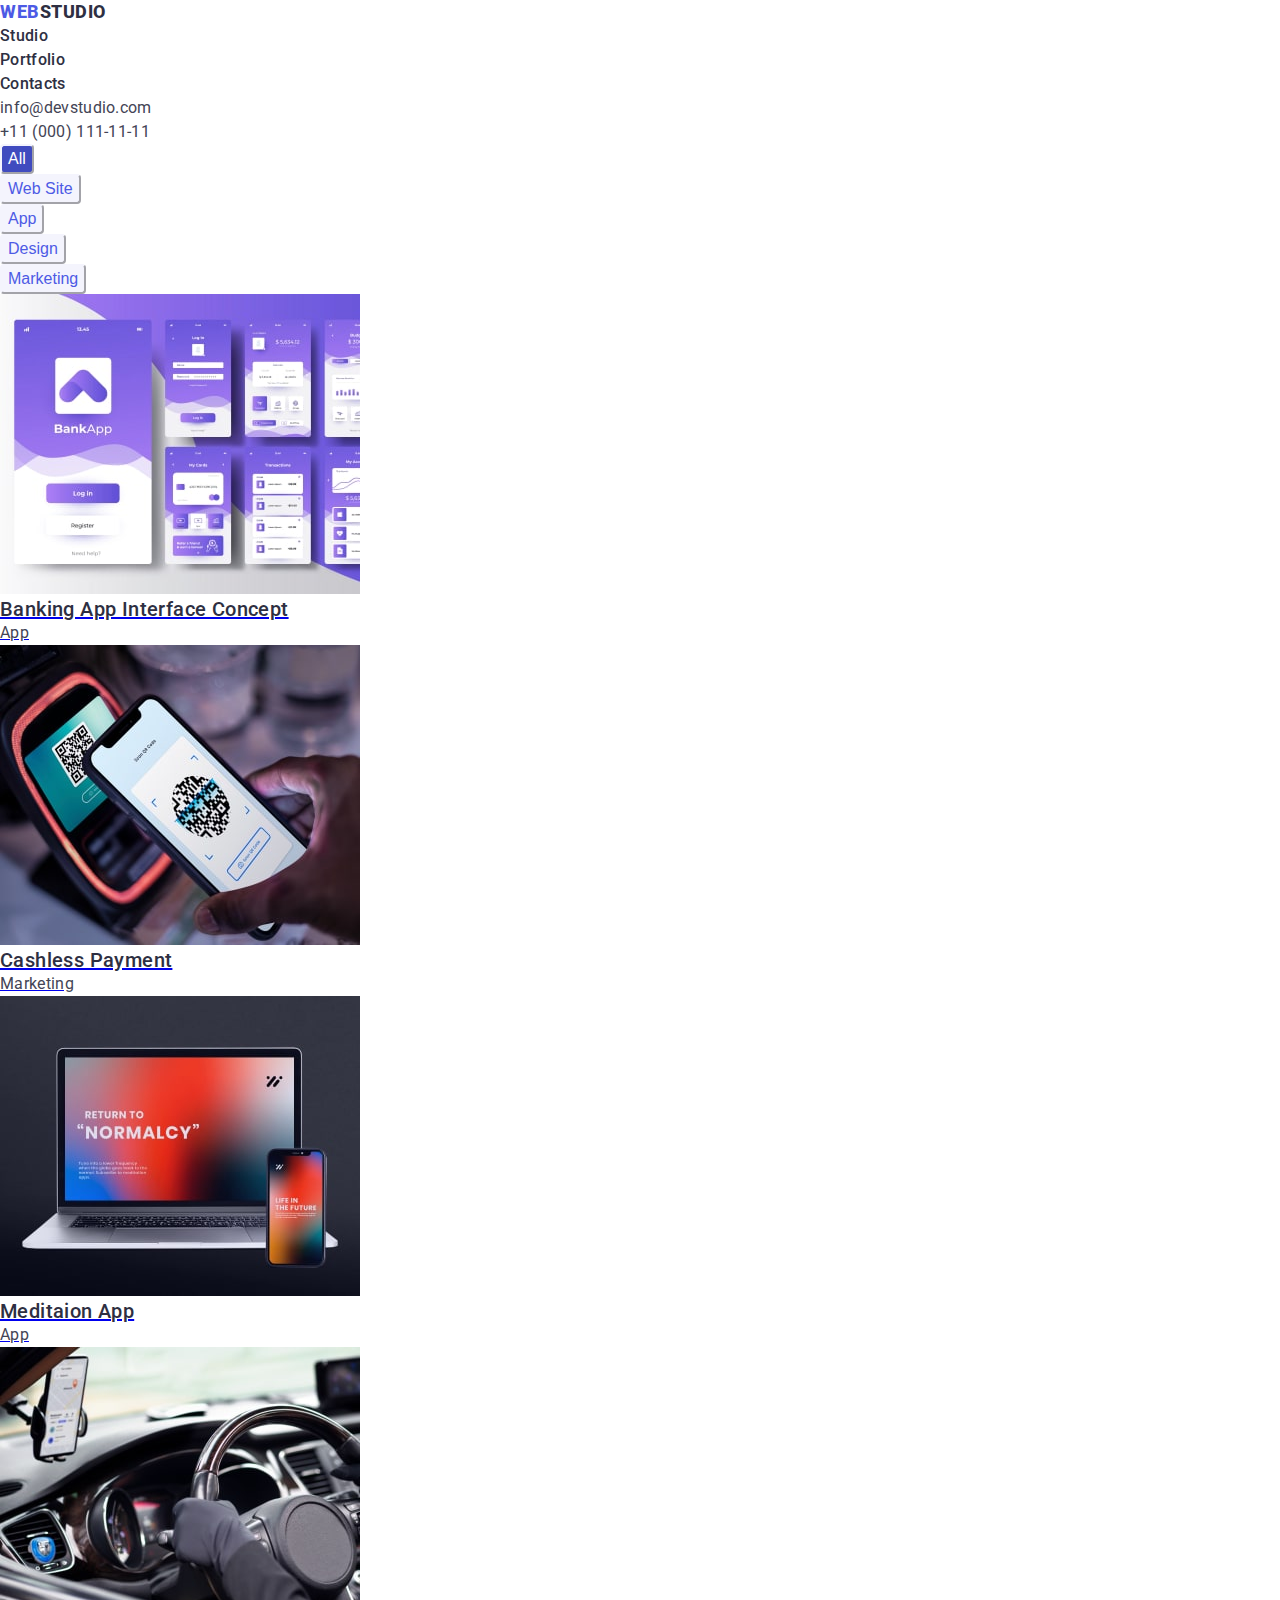
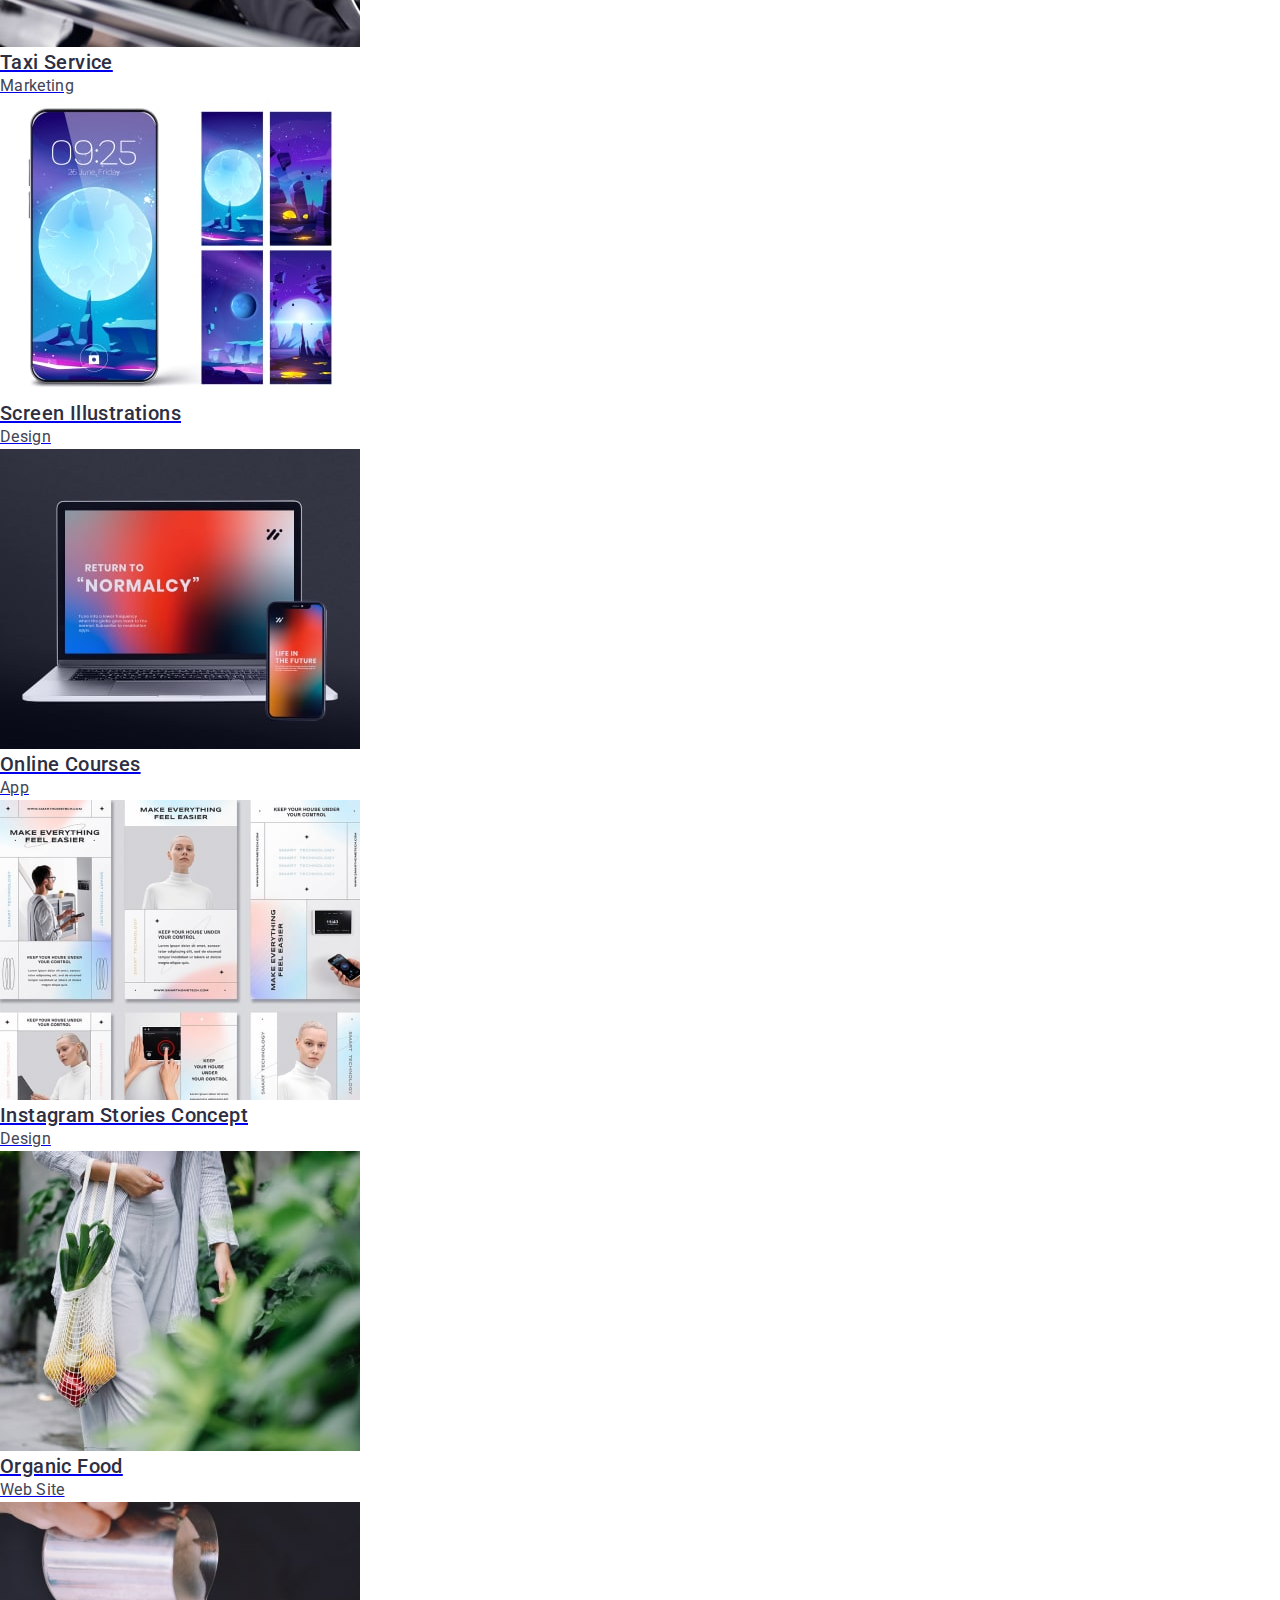
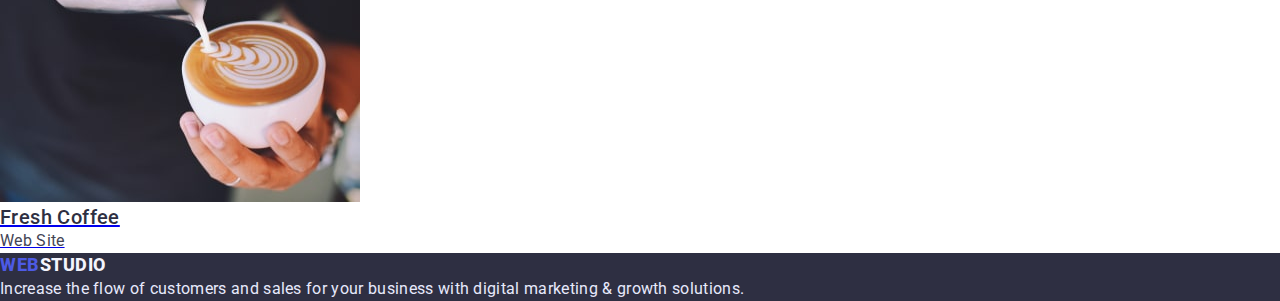
==== commit 716b46bb: "goit-markup-hw-02" ====
--- a/portfolio.html
+++ b/portfolio.html
@@ -45,103 +45,125 @@
     </header>
 
     <main>
-      <section class="filters">
+      <section class="portfolio-seсtion">
         <h1 hidden>Filters</h1>
         <ul class="filters list">
           <li>
-            <button type="button" class="filter-btn-active link">All</button>
+            <button type="button" class="filter-btn-active">All</button>
           </li>
           <li>
-            <button type="button" class="filter-btn link">Web Site</button>
+            <button type="button" class="filter-btn">Web Site</button>
           </li>
-          <li><button type="button" class="filter-btn link">App</button></li>
-          <li><button type="button" class="filter-btn link">Design</button></li>
+          <li><button type="button" class="filter-btn">App</button></li>
+          <li><button type="button" class="filter-btn">Design</button></li>
           <li>
-            <button type="button" class="filter-btn link">Marketing</button>
+            <button type="button" class="filter-btn">Marketing</button>
           </li>
         </ul>
 
-        <ul class="features list">
+        <ul class="projects">
           <li>
-            <img src="./img/imgApp.jpg" alt="App" width="360" />
-            <div class="card">
-              <h2 class="title">Banking App Interface Concept</h2>
-              <p class="text">App</p>
-            </div>
+            <a href="#"
+              ><img src="./img/imgApp.jpg" alt="App" width="360" />
+              <div class="card">
+                <h2 class="title">Banking App Interface Concept</h2>
+                <p class="text">App</p>
+              </div>
+            </a>
           </li>
           <li>
-            <img src="./img/imgMarketing.jpg" alt="Marketing" width="360" />
-            <div class="card">
-              <h2 class="title">Cashless Payment</h2>
-              <p class="text">Marketing</p>
-            </div>
+            <a href="#"><img src="./img/imgMarketing.jpg" alt="Marketing" width="360" />
+              <div class="card">
+                <h2 class="title">Cashless Payment</h2>
+                <p class="text">Marketing</p>
+              </div>
+            </a>
           </li>
           <li>
-            <img
-              src="./img/imgMediationApp.jpg"
-              alt="Meditaion App"
-              width="360"/>
-            <div class="card">
-              <h2 class="title">Meditaion App</h2>
-              <p class="text">App</p>
-            </div>
+            <a href="#"
+              ><img
+                src="./img/imgMediationApp.jpg"
+                alt="Meditaion App"
+                width="360"/>
+              <div class="card">
+                <h2 class="title">Meditaion App</h2>
+                <p class="text">App</p>
+              </div>
+            </a>
           </li>
           <li>
-            <img src="./img/imgTaxiService.jpg" alt="TaxiService" width="360" />
-            <div class="card">
-              <h2 class="title">Taxi Service</h2>
-              <p class="text">Marketing</p>
-            </div>
+            <a href="#"><img
+                src="./img/imgTaxiService.jpg"
+                alt="TaxiService"
+                width="360"/>
+              <div class="card">
+                <h2 class="title">Taxi Service</h2>
+                <p class="text">Marketing</p>
+              </div>
+            </a>
           </li>
           <li>
-            <img
-              src="./img/imgScreenIllustration.jpg"
-              alt="Screen Illustrations"
-              width="360"/>
-            <div class="card">
-              <h2 class="title">Screen Illustrations</h2>
-              <p class="text">Design</p>
-            </div>
+            <a href="#"
+              ><img
+                src="./img/imgScreenIllustration.jpg"
+                alt="Screen Illustrations"
+                width="360"
+              />
+              <div class="card">
+                <h2 class="title">Screen Illustrations</h2>
+                <p class="text">Design</p>
+              </div>
+            </a>
           </li>
           <li>
-            <img
-              src="./img/imgMediationApp.jpg"
-              alt="Online Courses"
-              width="360"/>
-            <div class="card">
-              <h2 class="title">Online Courses</h2>
-              <p class="text">App</p>
-            </div>
+            <a href="#"
+              ><img
+                src="./img/imgMediationApp.jpg"
+                alt="Online Courses"
+                width="360"
+              />
+              <div class="card">
+                <h2 class="title">Online Courses</h2>
+                <p class="text">App</p>
+              </div>
+            </a>
           </li>
           <li>
-            <img
-              src="./img/imgInstagram.jpg"
-              alt="Instagram foto"
-              width="360"/>
-            <div class="card">
-              <h2 class="title">Instagram Stories Concept</h2>
-              <p class="text">Design</p>
-            </div>
+            <a href="#"><img
+                src="./img/imgInstagram.jpg"
+                alt="Instagram foto"
+                width="360"
+              />
+              <div class="card">
+                <h2 class="title">Instagram Stories Concept</h2>
+                <p class="text">Design</p>
+              </div>
+            </a>
           </li>
           <li>
-            <img
-              src="./img/imgOrganicFood.jpg"
-              alt="Organic Food"
-              width="360"/>
-            <div class="card">
-              <h2 class="title">Organic Food</h2>
-              <p class="text">Web Site</p>
-            </div>
+            <a href="#"
+              ><img
+                src="./img/imgOrganicFood.jpg"
+                alt="Organic Food"
+                width="360"
+              />
+              <div class="card">
+                <h2 class="title">Organic Food</h2>
+                <p class="text">Web Site</p>
+              </div></a>
           </li>
           <li>
-            <img
-              src="./img/imgFreshCoffee.jpg"
-              alt="Fresh Coffee"
-              width="360"/>
-            <div class="card">
-              <h2 class="title">Fresh Coffee</h2>
-              <p class="text">Web Site</p>
-            </div>
+            <a href="#"
+              ><img
+                src="./img/imgFreshCoffee.jpg"
+                alt="Fresh Coffee"
+                width="360"
+              />
+              <div class="card">
+                <h2 class="title">Fresh Coffee</h2>
+                <p class="text">Web Site</p>
+              </div>
+              </a>
           </li>
         </ul>
       </section>
--- a/css/style.css
+++ b/css/style.css
@@ -1,42 +1,40 @@
 body {
-  font-family: "Raleway", sans-serif;
   font-family: "Roboto", sans-serif;
 
-  background-color: #ffffff;
+  background-color: white;
 
   color: #434455;
+  
 }
 
 .list {
   list-style: none;
-}
+  }
 
 .section-title {
-  font-style: normal;
   font-weight: 700;
   font-size: 36px;
   line-height: 40px;
   letter-spacing: 0.02em;
+  text-decoration: none;
   text-transform: capitalize;
   color: #2e2f42;
 }
 
 .text {
-  font-style: normal;
   font-weight: 400;
   font-size: 16px;
   line-height: 24px;
   letter-spacing: 0.02em;
+  text-decoration: none;
   color: #434455;
 }
 
 /* Top line */
 .header {
-  background: #ffffff;
 }
 
 .logo {
-  font-style: normal;
   font-weight: 800;
   font-size: 18px;
   line-height: 24px;
@@ -49,7 +47,6 @@
 }
 
 .code {
-  font-style: normal;
   font-weight: 800;
   font-size: 18px;
   line-height: 24px;
@@ -61,7 +58,6 @@
 }
 
 .site-nav .link {
-  font-style: normal;
   font-weight: 500;
   font-size: 16px;
   line-height: 24px;
@@ -76,7 +72,6 @@
 }
 
 .site-address .link {
-  font-style: normal;
   font-weight: 400;
   font-size: 16px;
   line-height: 24px;
@@ -98,7 +93,6 @@
 }
 
 .hero-title {
-  font-style: normal;
   font-weight: 700;
   font-size: 56px;
   line-height: 60px;
@@ -106,48 +100,60 @@
   color: #ffffff;
 }
 
-.btn {
-  font-style: normal;
+.button {
   font-weight: 500;
   font-size: 16px;
   line-height: 24px;
   display: flex;
   letter-spacing: 0.04em;
-  color: #ffffff;
-  background: #4d5ae5;
-  border-color: #4d5ae5;
-  border-radius: 4px;
-}
-
-.btn link :hover {
+  cursor: pointer;
+  color: #FFFFFF;
+  background-color: #4D5AE5;
+  border-color:#4D5AE5;
+}
+
+.button:hover,
+.button:focus{
+  background-color: #ffffff;
   color: #404bbf;
-}
-
+  border-color: #ffffff;
+}
+
+/* Portfolio-seсtion */
 .filter-btn {
-  font-style: normal;
-  font-weight: 500;
-  font-size: 16px;
-  line-height: 24px;
+  font-weight: 500;
+  font-size: 16px;
+  line-height: 1.5;
+  cursor: pointer;
   color: #4d5ae5;
   background: #f4f4fd;
   border-color: #f4f4fd;
   border-radius: 4px;
-}
-.filter-btn link:hover 
-.filter-btn link:focus {
-  color: #404bbf;
+  }
+
+.filter-btn:hover, 
+.filter-btn:focus {
+  color: #f4f4fd;
+  background: #404bbf;
 }
 
 .filter-btn-active {
-  font-style: normal;
-  font-weight: 500;
-  font-size: 16px;
-  line-height: 24px;
+  font-weight: 500;
+  font-size: 16px;
+  line-height: 24px;
+  cursor: pointer;
   color: #ffffff;
   background: #404bbf;
   border-color: #f4f4fd;
   border-radius: 4px;
 }
+.filter-btn-active:hover,
+.filter-btn-active:focus{
+  color:#404bbf;
+  background-color: #f4f4fd;
+}
+
+
 /* Section 2 */
 .features {
   background: #ffffff;
@@ -159,10 +165,8 @@
   font-size: 20px;
   line-height: 24px;
   letter-spacing: 0.02em;
-  color: #2e2f42;
-}
-.filters {
-  background: #ffffff;
+  text-decoration: none;
+  color: #2e2f42;
 }
 
 /* Section 3 */
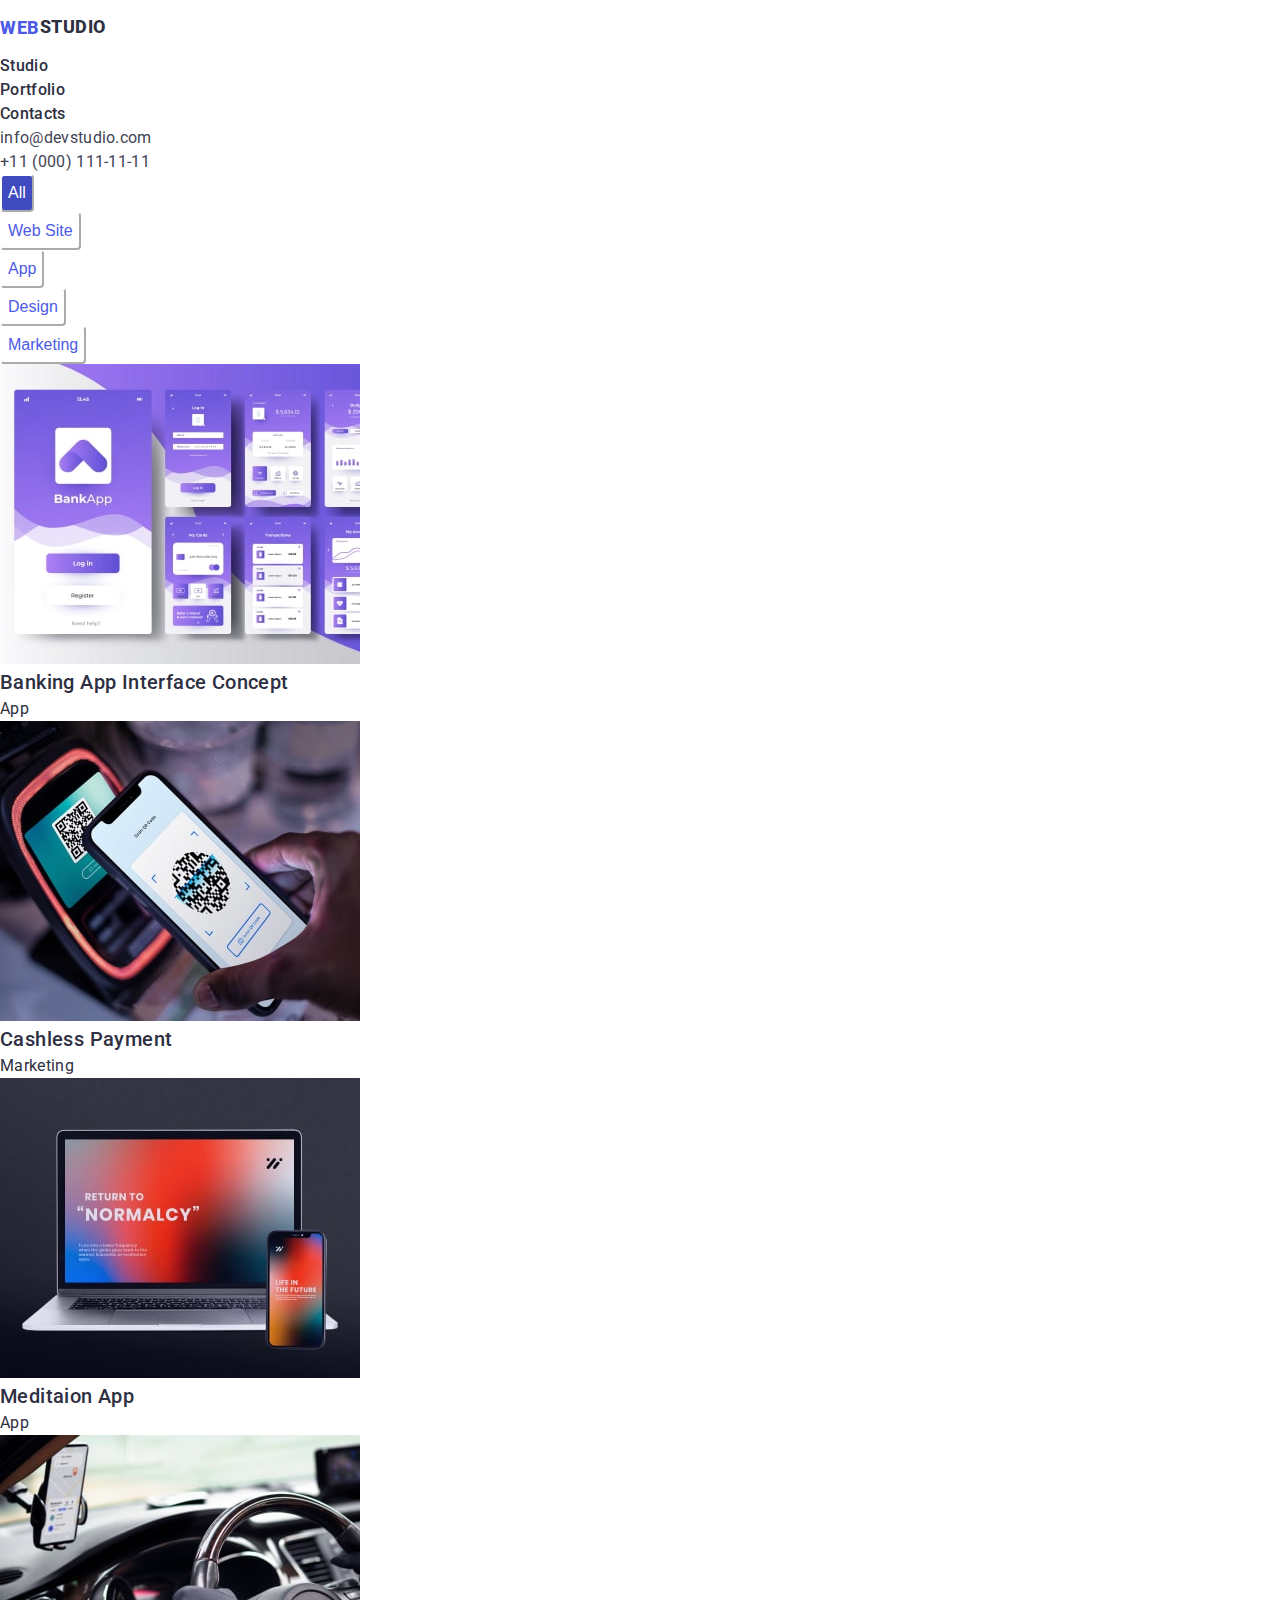
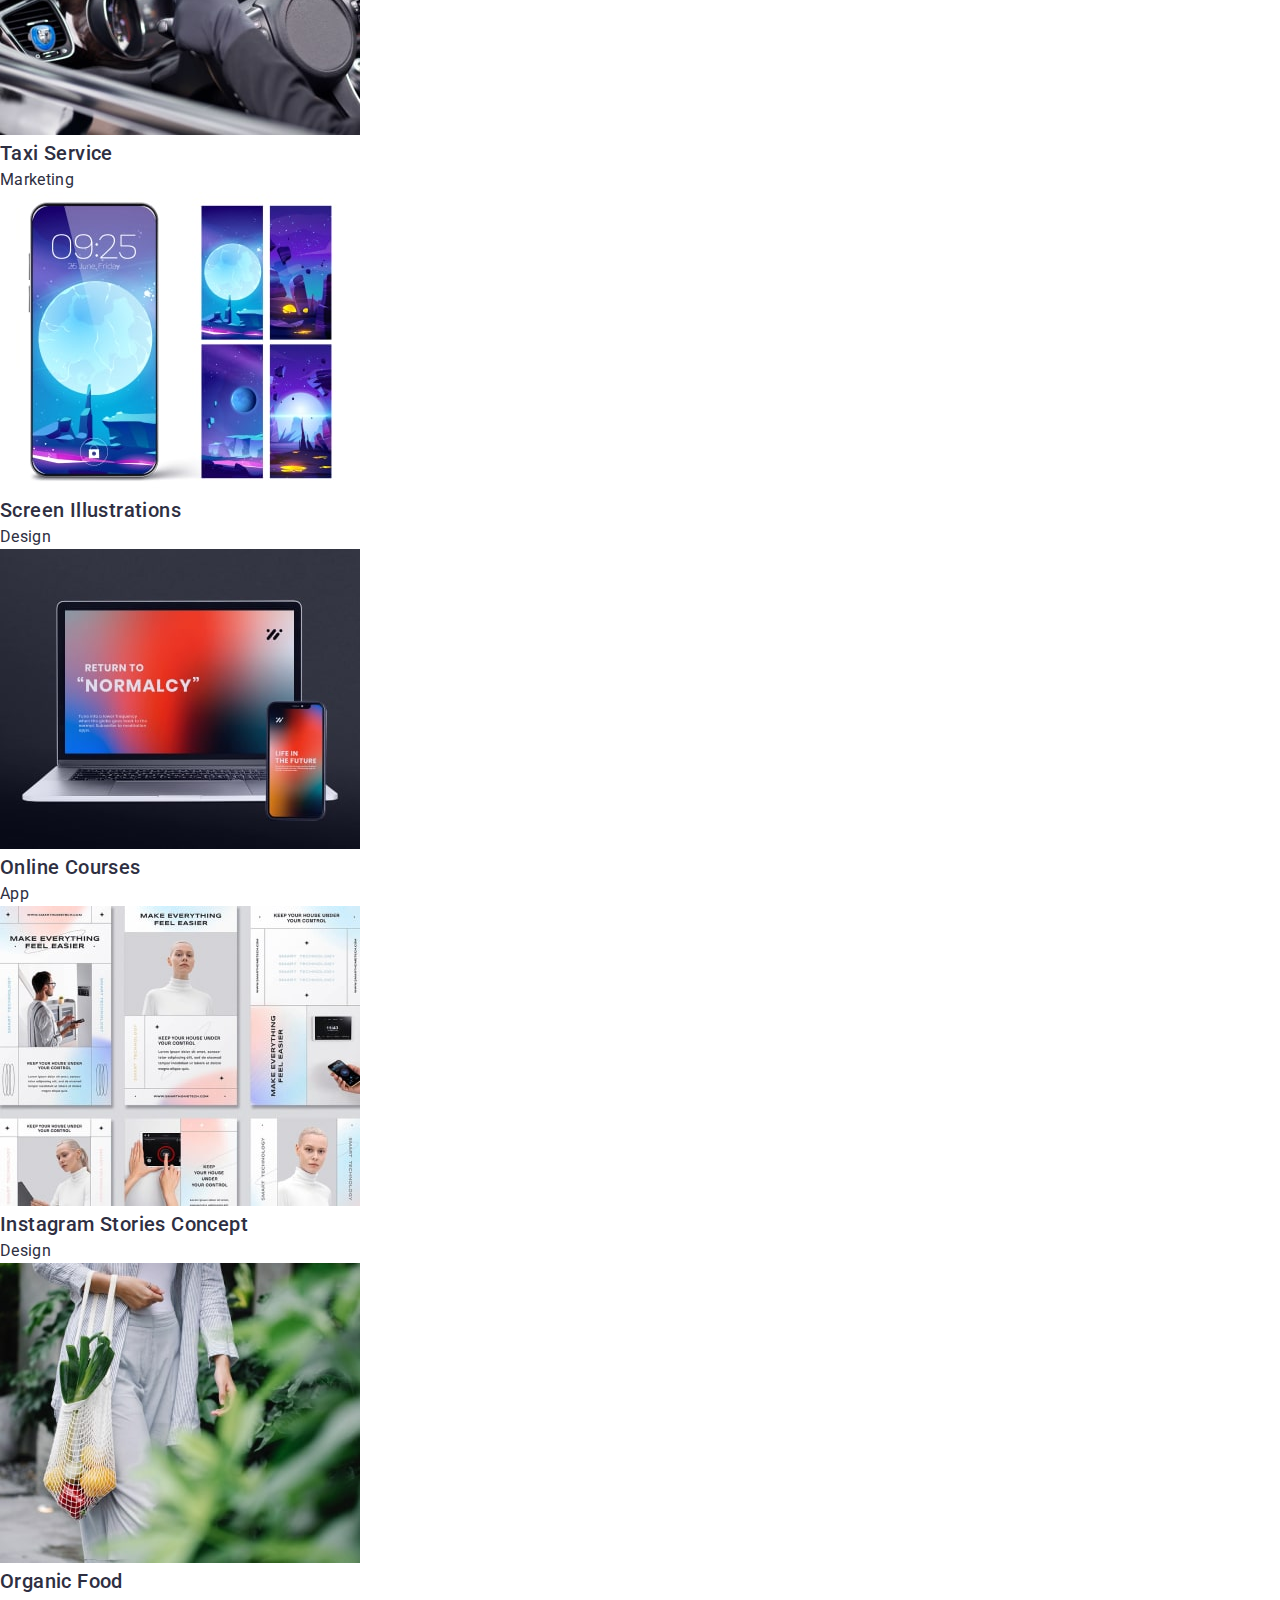
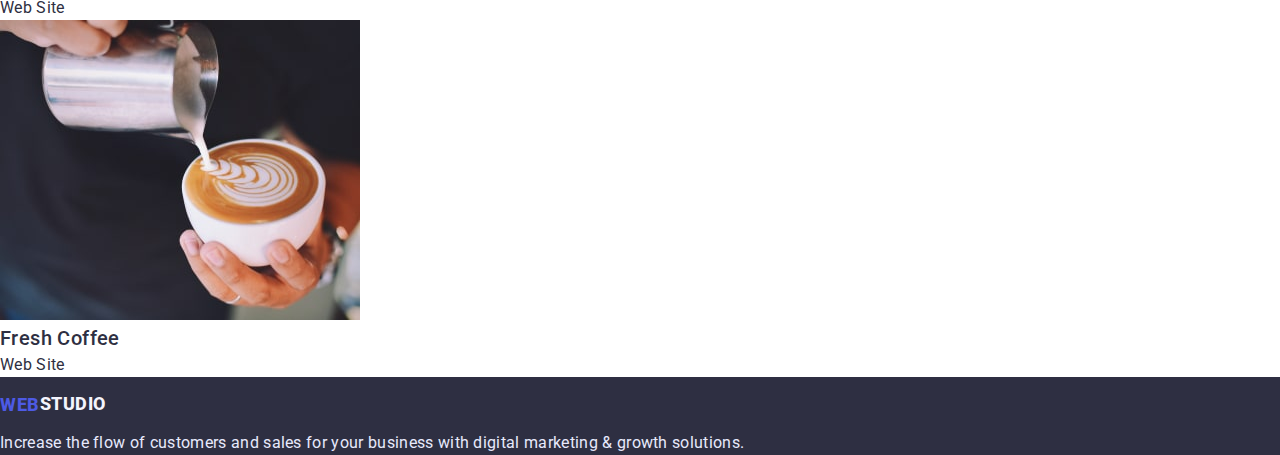
==== commit 89de0156: "goit-markup-hw-02" ====
--- a/portfolio.html
+++ b/portfolio.html
@@ -63,7 +63,7 @@
 
         <ul class="projects">
           <li>
-            <a href="#"
+            <a class="decoration" href="#"
               ><img src="./img/imgApp.jpg" alt="App" width="360" />
               <div class="card">
                 <h2 class="title">Banking App Interface Concept</h2>
@@ -72,7 +72,7 @@
             </a>
           </li>
           <li>
-            <a href="#"><img src="./img/imgMarketing.jpg" alt="Marketing" width="360" />
+            <a class="decoration" href="#"><img src="./img/imgMarketing.jpg" alt="Marketing" width="360" />
               <div class="card">
                 <h2 class="title">Cashless Payment</h2>
                 <p class="text">Marketing</p>
@@ -80,7 +80,7 @@
             </a>
           </li>
           <li>
-            <a href="#"
+            <a class="decoration" href="#"
               ><img
                 src="./img/imgMediationApp.jpg"
                 alt="Meditaion App"
@@ -92,7 +92,7 @@
             </a>
           </li>
           <li>
-            <a href="#"><img
+            <a class="decoration" href="#"><img
                 src="./img/imgTaxiService.jpg"
                 alt="TaxiService"
                 width="360"/>
@@ -103,7 +103,7 @@
             </a>
           </li>
           <li>
-            <a href="#"
+            <a class="decoration" href="#"
               ><img
                 src="./img/imgScreenIllustration.jpg"
                 alt="Screen Illustrations"
@@ -116,7 +116,7 @@
             </a>
           </li>
           <li>
-            <a href="#"
+            <a class="decoration" href="#"
               ><img
                 src="./img/imgMediationApp.jpg"
                 alt="Online Courses"
@@ -129,7 +129,7 @@
             </a>
           </li>
           <li>
-            <a href="#"><img
+            <a class="decoration" href="#"><img
                 src="./img/imgInstagram.jpg"
                 alt="Instagram foto"
                 width="360"
@@ -141,7 +141,7 @@
             </a>
           </li>
           <li>
-            <a href="#"
+            <a class="decoration" href="#"
               ><img
                 src="./img/imgOrganicFood.jpg"
                 alt="Organic Food"
@@ -153,7 +153,7 @@
               </div></a>
           </li>
           <li>
-            <a href="#"
+            <a class="decoration" href="#"
               ><img
                 src="./img/imgFreshCoffee.jpg"
                 alt="Fresh Coffee"
--- a/css/style.css
+++ b/css/style.css
@@ -1,10 +1,12 @@
 body {
   font-family: "Roboto", sans-serif;
-
-  background-color: white;
-
-  color: #434455;
-  
+  --primary-background-color: white;
+  --secondary-background-color:#2e2f42;
+  --trd-background-color: #f4f4fd;
+  --title-color: #2e2f42; 
+  --text-color: #434455;
+  --primary-btn-color: #4D5AE5;
+
 }
 
 .list {
@@ -14,20 +16,20 @@
 .section-title {
   font-weight: 700;
   font-size: 36px;
-  line-height: 40px;
+  line-height: 2.0;
   letter-spacing: 0.02em;
   text-decoration: none;
   text-transform: capitalize;
-  color: #2e2f42;
+  color: var(--text-color);
 }
 
 .text {
   font-weight: 400;
   font-size: 16px;
-  line-height: 24px;
-  letter-spacing: 0.02em;
-  text-decoration: none;
-  color: #434455;
+  line-height: 1.5;
+  letter-spacing: 0.02em;
+  text-decoration: none;
+  color: var(--title-color);
 }
 
 /* Top line */
@@ -37,33 +39,33 @@
 .logo {
   font-weight: 800;
   font-size: 18px;
-  line-height: 24px;
-  display: flex;
-  align-items: center;
-  letter-spacing: 0.03em;
-  text-transform: uppercase;
-  text-decoration: none;
-  color: #4d5ae5;
+  line-height: 3;
+  display: flex;
+  align-items: center;
+  letter-spacing: 0.03em;
+  text-transform: uppercase;
+  text-decoration: none;
+  color: var(--primary-btn-color);
 }
 
 .code {
   font-weight: 800;
   font-size: 18px;
-  line-height: 24px;
-  display: flex;
-  align-items: center;
-  letter-spacing: 0.03em;
-  text-transform: uppercase;
-  color: #2e2f42;
+  line-height: 3;
+  display: flex;
+  align-items: center;
+  letter-spacing: 0.03em;
+  text-transform: uppercase;
+  color: var(--title-color);
 }
 
 .site-nav .link {
   font-weight: 500;
   font-size: 16px;
-  line-height: 24px;
-  letter-spacing: 0.02em;
-  text-decoration: none;
-  color: #2e2f42;
+  line-height: 1.5;
+  letter-spacing: 0.02em;
+  text-decoration: none;
+  color: var(--title-color);
 }
 
 .site-nav .link:hover,
@@ -73,11 +75,11 @@
 
 .site-address .link {
   font-weight: 400;
-  font-size: 16px;
+  font-size: 3;
   line-height: 24px;
   letter-spacing: 0.02em;
   text-decoration: none;
-  color: #434455;
+  color: var(--text-color);
 }
 
 .site-address .link:hover,
@@ -89,45 +91,45 @@
 
 /* Section 1 */
 .hero {
-  background: #2e2f42;
+  background: var(--secondary-background-color);
 }
 
 .hero-title {
   font-weight: 700;
   font-size: 56px;
-  line-height: 60px;
-  letter-spacing: 0.02em;
-  color: #ffffff;
+  line-height: 3;
+  letter-spacing: 0.02em;
+  color: var(--primary-background-color);
 }
 
 .button {
   font-weight: 500;
   font-size: 16px;
-  line-height: 24px;
+  line-height: 1.5;
   display: flex;
   letter-spacing: 0.04em;
   cursor: pointer;
-  color: #FFFFFF;
-  background-color: #4D5AE5;
-  border-color:#4D5AE5;
+  color: var(--primary-background-color);
+  background-color: var(--primary-btn-color);
+  border-color:var(--primary-btn-color);
 }
 
 .button:hover,
 .button:focus{
-  background-color: #ffffff;
+  background-color: var(--primary-background-color);
   color: #404bbf;
-  border-color: #ffffff;
+  border-color: var(--primary-background-color);
 }
 
 /* Portfolio-seсtion */
 .filter-btn {
   font-weight: 500;
   font-size: 16px;
-  line-height: 1.5;
+  line-height: 2;
   cursor: pointer;
-  color: #4d5ae5;
-  background: #f4f4fd;
-  border-color: #f4f4fd;
+  color: var(--primary-btn-color);
+  background: var(--primary-background-color);
+  border-color: var(--primary-background-color);
   border-radius: 4px;
   }
 
@@ -140,11 +142,11 @@
 .filter-btn-active {
   font-weight: 500;
   font-size: 16px;
-  line-height: 24px;
+  line-height: 2;
   cursor: pointer;
-  color: #ffffff;
+  color: var(--primary-background-color);
   background: #404bbf;
-  border-color: #f4f4fd;
+  border-color: var(--primary-background-color);
   border-radius: 4px;
 }
 .filter-btn-active:hover,
@@ -152,80 +154,84 @@
   color:#404bbf;
   background-color: #f4f4fd;
 }
+.decoration{
+text-decoration: none;
+}
+
 
 
 /* Section 2 */
 .features {
-  background: #ffffff;
+  background: var(--primary-background-color);
 }
 
 .features .title {
   font-style: normal;
   font-weight: 500;
   font-size: 20px;
-  line-height: 24px;
-  letter-spacing: 0.02em;
-  text-decoration: none;
-  color: #2e2f42;
+  line-height: 1.5;
+  letter-spacing: 0.02em;
+  text-decoration: none;
+  color: var(--title-color);
 }
 
 /* Section 3 */
 .works-section {
-  background: #ffffff;
+  background: var(--primary-background-color);
 }
 
 /* Section 4 */
 .card {
-  background: #ffffff;
+  background: var(--primary-background-color);
 }
 .team-section {
-  background: #f4f4fd;
+  background: var(--trd-background-color);
 }
 .title {
   font-style: normal;
   font-weight: 500;
   font-size: 20px;
-  line-height: 24px;
-  letter-spacing: 0.02em;
-  color: #2e2f42;
+  line-height: 1.5;
+  letter-spacing: 0.02em;
+  color: var(--title-color);
 }
 
 /* Footer */
 
 .footer {
-  background: #2e2f42;
+  background: var(--secondary-background-color);
 }
 
 .logo {
   font-style: normal;
   font-weight: 800;
   font-size: 18px;
-  line-height: 24px;
-  display: flex;
-  align-items: center;
-  letter-spacing: 0.03em;
-  text-transform: uppercase;
-  text-decoration: none;
-  color: #4d5ae5;
+  line-height: 1.5;
+  display: flex;
+  align-items: center;
+  letter-spacing: 0.03em;
+  text-transform: uppercase;
+  text-decoration: none;
+  color: var(--primary-btn-color);
 }
 
 .footer-code {
   font-style: normal;
   font-weight: 800;
   font-size: 18px;
-  line-height: 24px;
-  display: flex;
-  align-items: center;
-  letter-spacing: 0.03em;
-  text-transform: uppercase;
-  color: #f4f4fd;
+  line-height: 3;
+  display: flex;
+  align-items: center;
+  letter-spacing: 0.03em;
+  text-transform: uppercase;
+  color:var(--trd-background-color);
 }
 
 .comment {
   font-style: normal;
   font-weight: 400;
   font-size: 16px;
-  line-height: 24px;
+  line-height: 1.5;
   letter-spacing: 0.02em;
   color: #e7e9fc;
 }
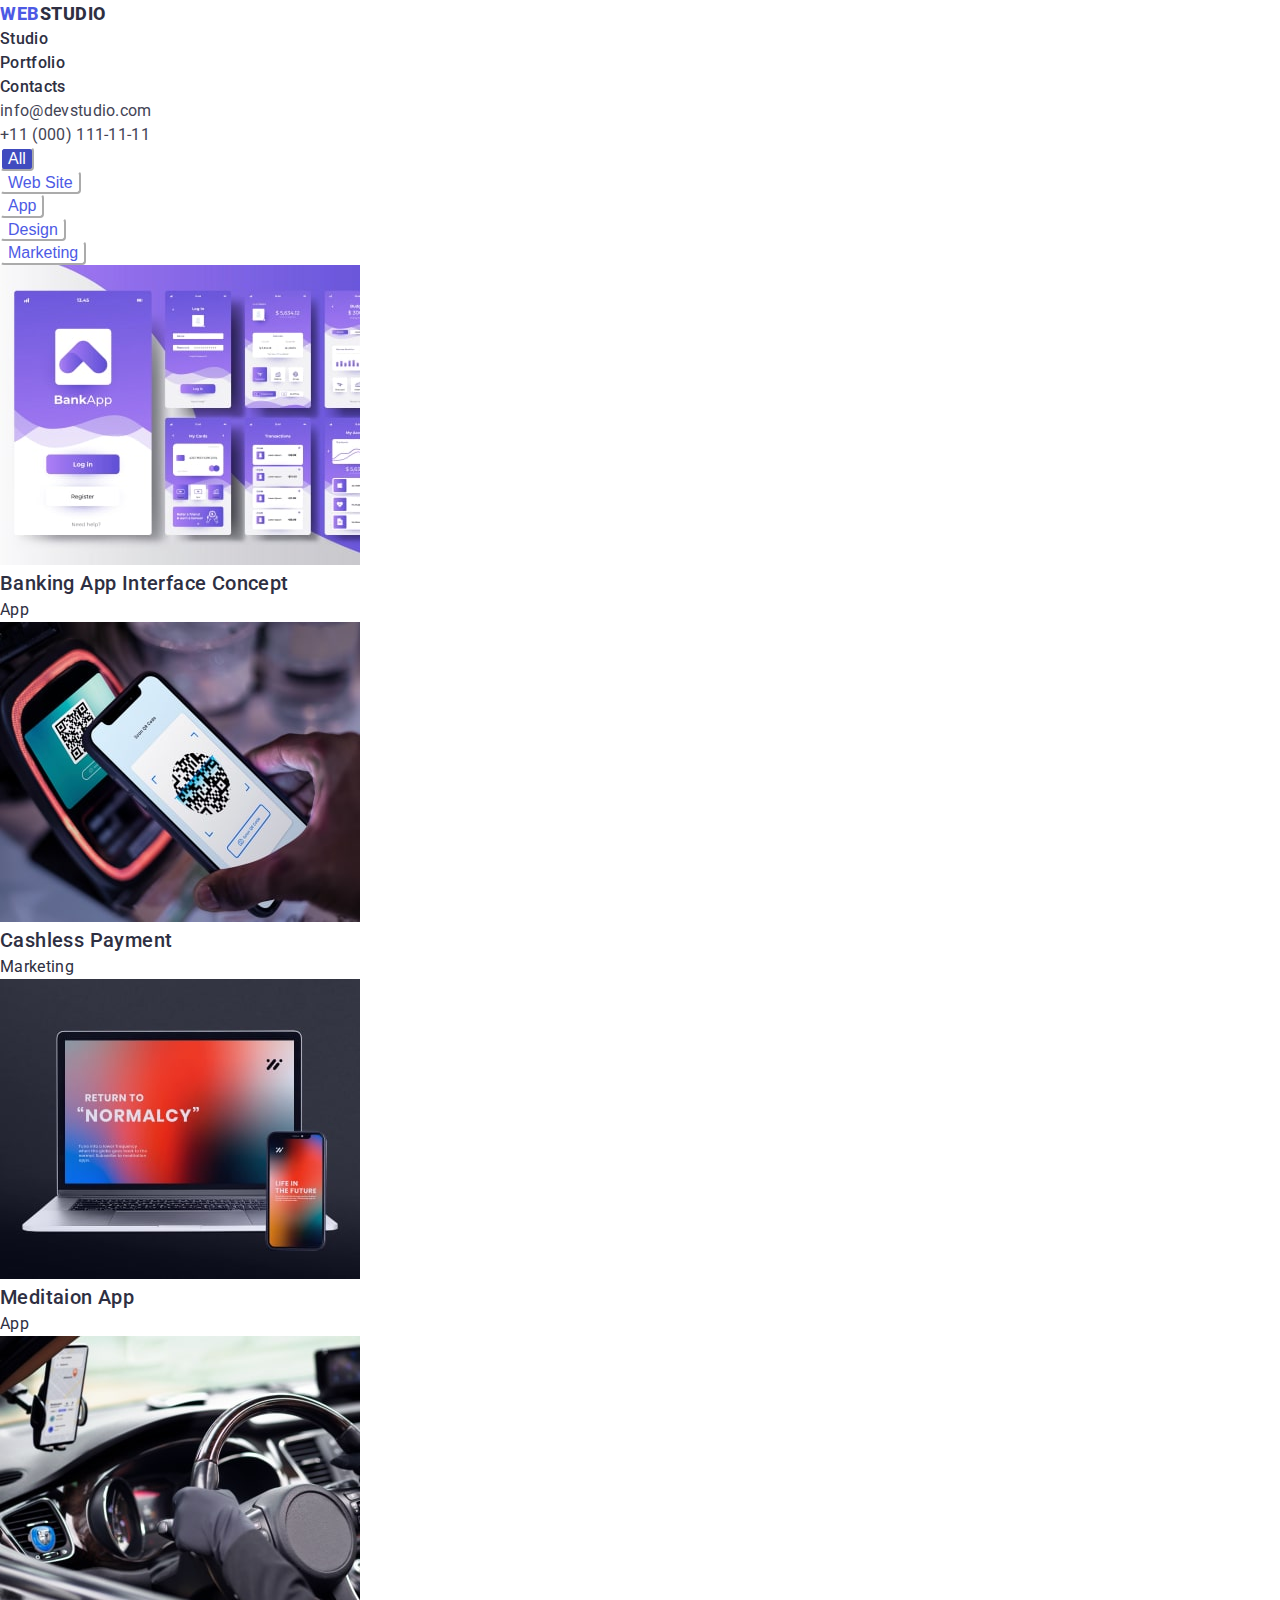
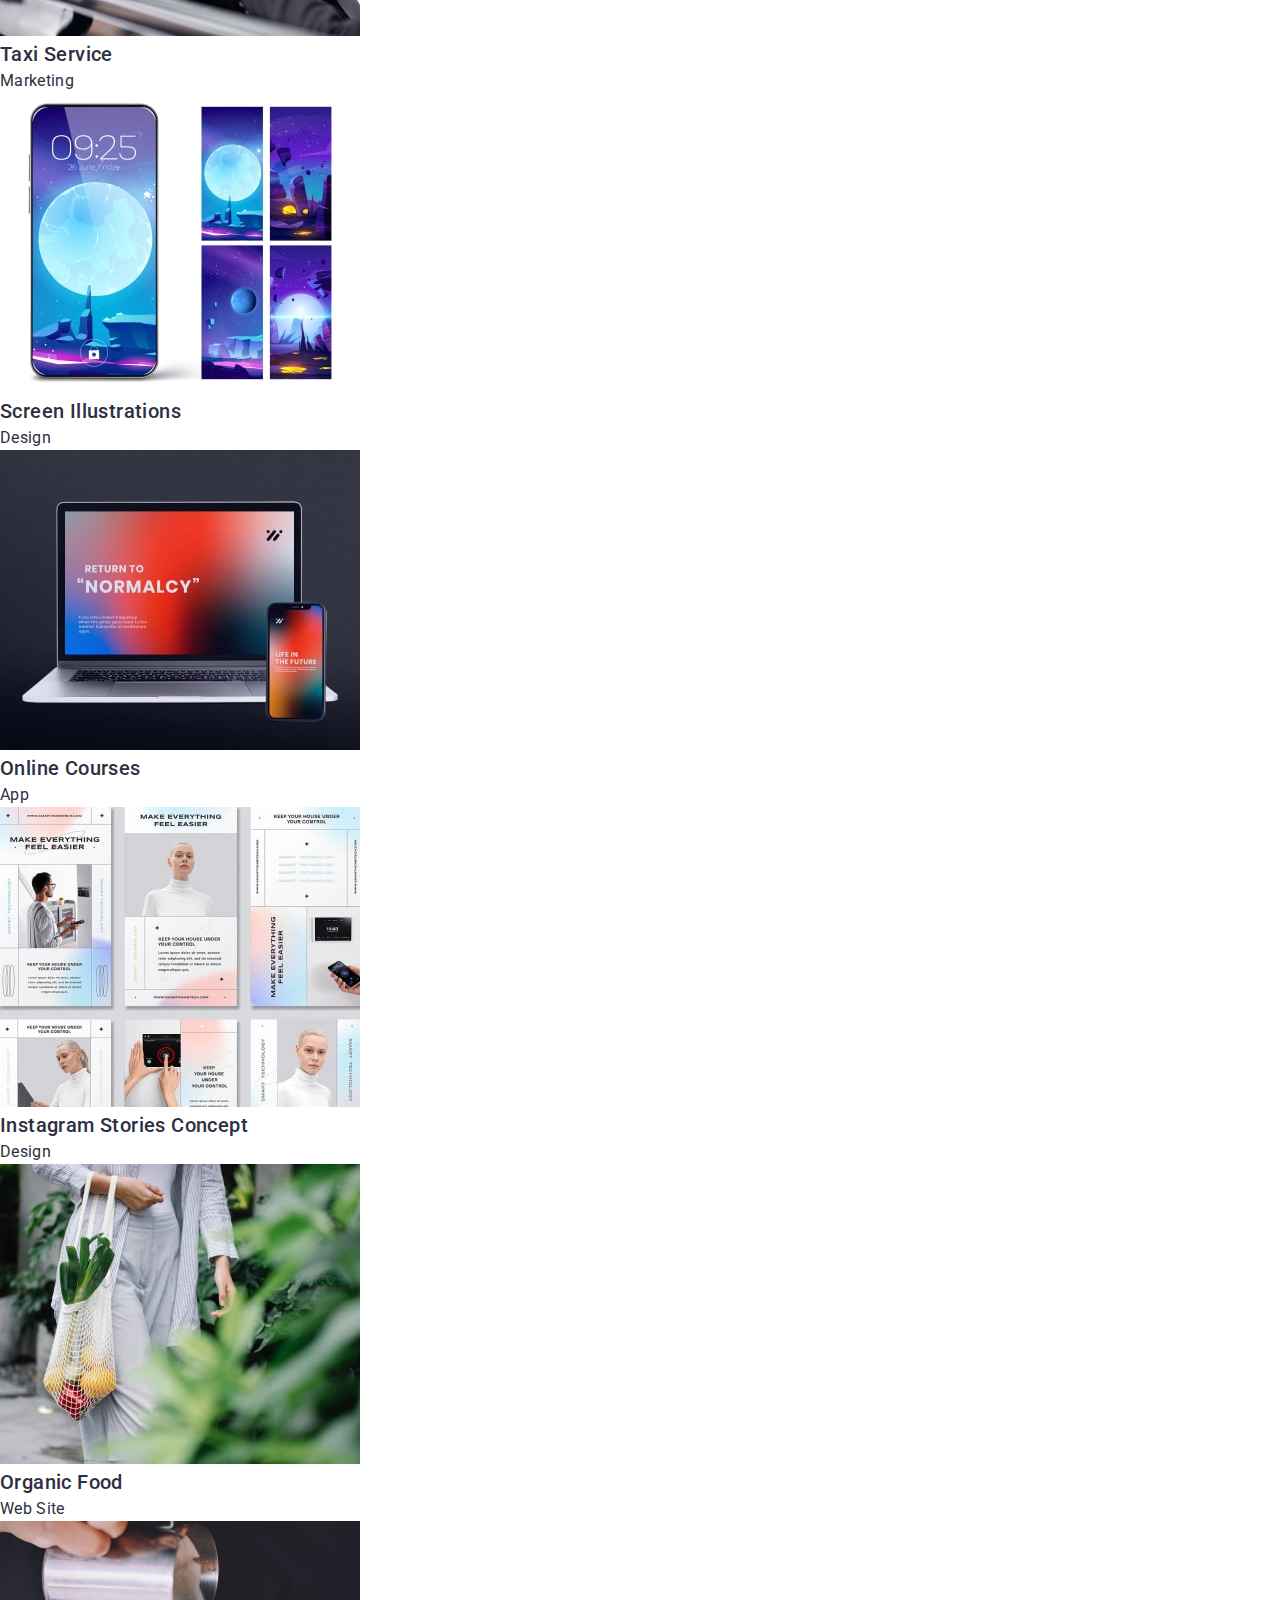
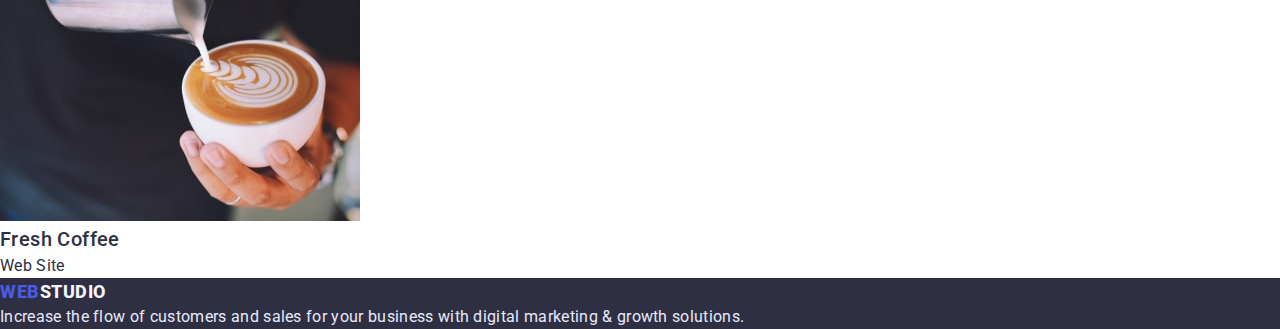
==== commit e49a2639: "goit-markup-hw-02" ====
--- a/portfolio.html
+++ b/portfolio.html
@@ -63,7 +63,7 @@
 
         <ul class="projects">
           <li>
-            <a class="decoration" href="#"
+            <a class="decoration" href="#" style="display: block"
               ><img src="./img/imgApp.jpg" alt="App" width="360" />
               <div class="card">
                 <h2 class="title">Banking App Interface Concept</h2>
@@ -72,7 +72,8 @@
             </a>
           </li>
           <li>
-            <a class="decoration" href="#"><img src="./img/imgMarketing.jpg" alt="Marketing" width="360" />
+            <a class="decoration" href="#" style="display: block"
+              ><img src="./img/imgMarketing.jpg" alt="Marketing" width="360" />
               <div class="card">
                 <h2 class="title">Cashless Payment</h2>
                 <p class="text">Marketing</p>
@@ -80,11 +81,12 @@
             </a>
           </li>
           <li>
-            <a class="decoration" href="#"
+            <a class="decoration" href="#" style="display: block"
               ><img
                 src="./img/imgMediationApp.jpg"
                 alt="Meditaion App"
-                width="360"/>
+                width="360"
+              />
               <div class="card">
                 <h2 class="title">Meditaion App</h2>
                 <p class="text">App</p>
@@ -92,10 +94,12 @@
             </a>
           </li>
           <li>
-            <a class="decoration" href="#"><img
+            <a class="decoration" href="#" style="display: block"
+              ><img
                 src="./img/imgTaxiService.jpg"
                 alt="TaxiService"
-                width="360"/>
+                width="360"
+              />
               <div class="card">
                 <h2 class="title">Taxi Service</h2>
                 <p class="text">Marketing</p>
@@ -103,7 +107,7 @@
             </a>
           </li>
           <li>
-            <a class="decoration" href="#"
+            <a class="decoration" href="#" style="display: block"
               ><img
                 src="./img/imgScreenIllustration.jpg"
                 alt="Screen Illustrations"
@@ -116,7 +120,7 @@
             </a>
           </li>
           <li>
-            <a class="decoration" href="#"
+            <a class="decoration" href="#" style="display: block"
               ><img
                 src="./img/imgMediationApp.jpg"
                 alt="Online Courses"
@@ -129,7 +133,8 @@
             </a>
           </li>
           <li>
-            <a class="decoration" href="#"><img
+            <a class="decoration" href="#" style="display: block"
+              ><img
                 src="./img/imgInstagram.jpg"
                 alt="Instagram foto"
                 width="360"
@@ -141,7 +146,7 @@
             </a>
           </li>
           <li>
-            <a class="decoration" href="#"
+            <a class="decoration" href="#" style="display: block"
               ><img
                 src="./img/imgOrganicFood.jpg"
                 alt="Organic Food"
@@ -150,10 +155,11 @@
               <div class="card">
                 <h2 class="title">Organic Food</h2>
                 <p class="text">Web Site</p>
-              </div></a>
+              </div></a
+            >
           </li>
           <li>
-            <a class="decoration" href="#"
+            <a class="decoration" href="#" style="display: block"
               ><img
                 src="./img/imgFreshCoffee.jpg"
                 alt="Fresh Coffee"
@@ -163,7 +169,7 @@
                 <h2 class="title">Fresh Coffee</h2>
                 <p class="text">Web Site</p>
               </div>
-              </a>
+            </a>
           </li>
         </ul>
       </section>
--- a/css/style.css
+++ b/css/style.css
@@ -1,22 +1,25 @@
+:root {
+  --primary-background-color: white;
+  --secondary-background-color: #2e2f42;
+  --trd-background-color: #f4f4fd;
+  --title-color: #2e2f42;
+  --text-color: #434455;
+  --primary-btn-color: #4d5ae5;
+  --tap-link-color: #404bbf;
+}
+
 body {
   font-family: "Roboto", sans-serif;
-  --primary-background-color: white;
-  --secondary-background-color:#2e2f42;
-  --trd-background-color: #f4f4fd;
-  --title-color: #2e2f42; 
-  --text-color: #434455;
-  --primary-btn-color: #4D5AE5;
-
 }
 
 .list {
   list-style: none;
-  }
+}
 
 .section-title {
   font-weight: 700;
   font-size: 36px;
-  line-height: 2.0;
+  line-height: 1.1;
   letter-spacing: 0.02em;
   text-decoration: none;
   text-transform: capitalize;
@@ -39,7 +42,7 @@
 .logo {
   font-weight: 800;
   font-size: 18px;
-  line-height: 3;
+  line-height: 1.3;
   display: flex;
   align-items: center;
   letter-spacing: 0.03em;
@@ -51,7 +54,7 @@
 .code {
   font-weight: 800;
   font-size: 18px;
-  line-height: 3;
+  line-height: 1.3;
   display: flex;
   align-items: center;
   letter-spacing: 0.03em;
@@ -70,12 +73,17 @@
 
 .site-nav .link:hover,
 .site-nav .link:focus {
-  color: #404bbf;
+  color: var(--tap-link-color);
+}
+
+.site-nav :active {
+  color: var(--tap-link-color);
+  text-decoration: underline;
 }
 
 .site-address .link {
   font-weight: 400;
-  font-size: 3;
+  font-size: 1.3;
   line-height: 24px;
   letter-spacing: 0.02em;
   text-decoration: none;
@@ -84,7 +92,11 @@
 
 .site-address .link:hover,
 .site-address .link:focus {
-  color: #404bbf;
+  color: var(--tap-link-color);
+}
+
+.site-address :active {
+  color: var(--tap-link-color);
 }
 
 /* Main */
@@ -97,7 +109,7 @@
 .hero-title {
   font-weight: 700;
   font-size: 56px;
-  line-height: 3;
+  line-height: 1.3;
   letter-spacing: 0.02em;
   color: var(--primary-background-color);
 }
@@ -111,13 +123,13 @@
   cursor: pointer;
   color: var(--primary-background-color);
   background-color: var(--primary-btn-color);
-  border-color:var(--primary-btn-color);
+  border-color: var(--primary-btn-color);
 }
 
 .button:hover,
-.button:focus{
-  background-color: var(--primary-background-color);
-  color: #404bbf;
+.button:focus {
+  background-color: var(--tap-link-color);
+  color: var(--primary-background-color);
   border-color: var(--primary-background-color);
 }
 
@@ -125,40 +137,41 @@
 .filter-btn {
   font-weight: 500;
   font-size: 16px;
-  line-height: 2;
+  line-height: 1.1;
   cursor: pointer;
   color: var(--primary-btn-color);
   background: var(--primary-background-color);
   border-color: var(--primary-background-color);
   border-radius: 4px;
-  }
-
-.filter-btn:hover, 
+}
+
+.filter-btn:hover,
 .filter-btn:focus {
-  color: #f4f4fd;
-  background: #404bbf;
+  color: var(--trd-background-color);
+  background: var(--tap-link-color);
+  border-color: var(--tap-link-color);
 }
 
 .filter-btn-active {
   font-weight: 500;
   font-size: 16px;
-  line-height: 2;
+  line-height: 1.1;
   cursor: pointer;
   color: var(--primary-background-color);
-  background: #404bbf;
+  background: var(--tap-link-color);
   border-color: var(--primary-background-color);
   border-radius: 4px;
 }
 .filter-btn-active:hover,
-.filter-btn-active:focus{
-  color:#404bbf;
-  background-color: #f4f4fd;
-}
-.decoration{
-text-decoration: none;
-}
-
-
+.filter-btn-active:focus {
+  color: var(--tap-link-color);
+  background-color: var(--trd-background-color);
+  border-color: var(--trd-background-color);
+}
+.decoration {
+  text-decoration: none;
+  
+}
 
 /* Section 2 */
 .features {
@@ -219,12 +232,12 @@
   font-style: normal;
   font-weight: 800;
   font-size: 18px;
-  line-height: 3;
-  display: flex;
-  align-items: center;
-  letter-spacing: 0.03em;
-  text-transform: uppercase;
-  color:var(--trd-background-color);
+  line-height: 1.3;
+  display: flex;
+  align-items: center;
+  letter-spacing: 0.03em;
+  text-transform: uppercase;
+  color: var(--trd-background-color);
 }
 
 .comment {
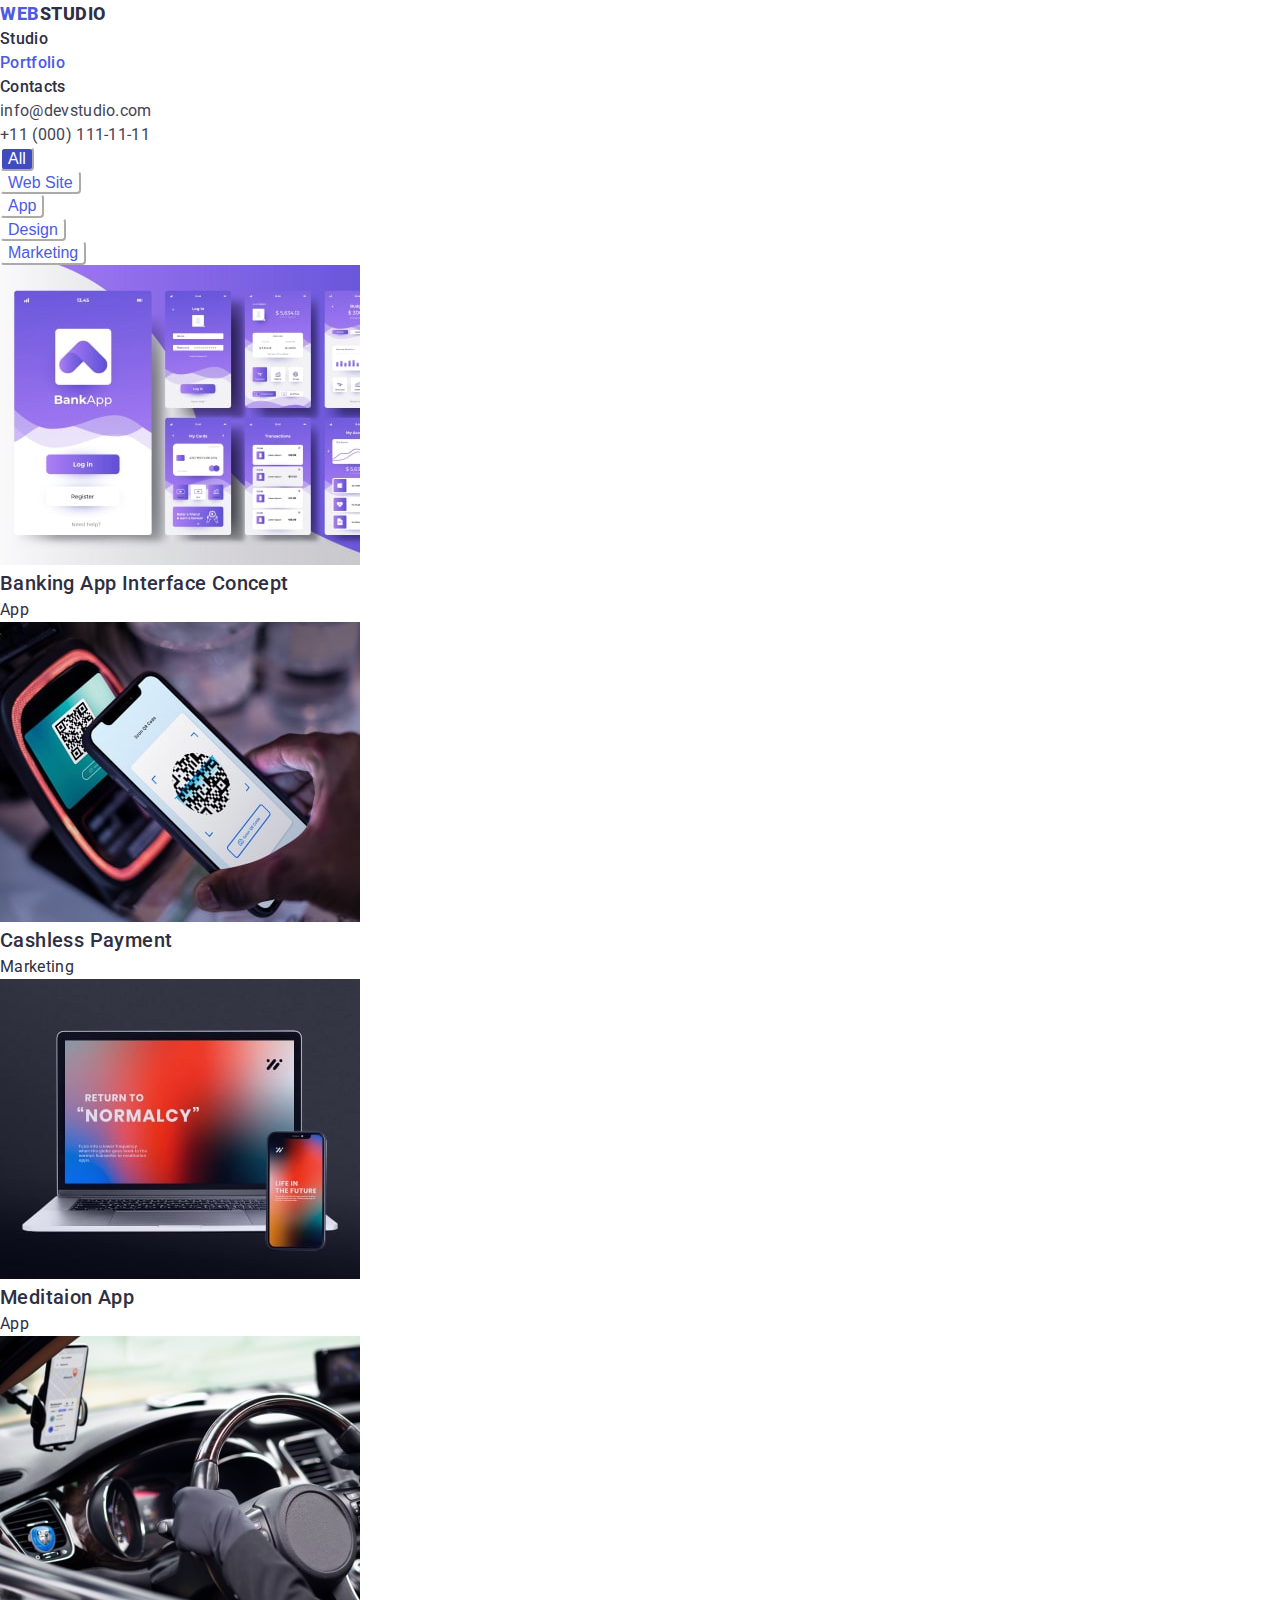
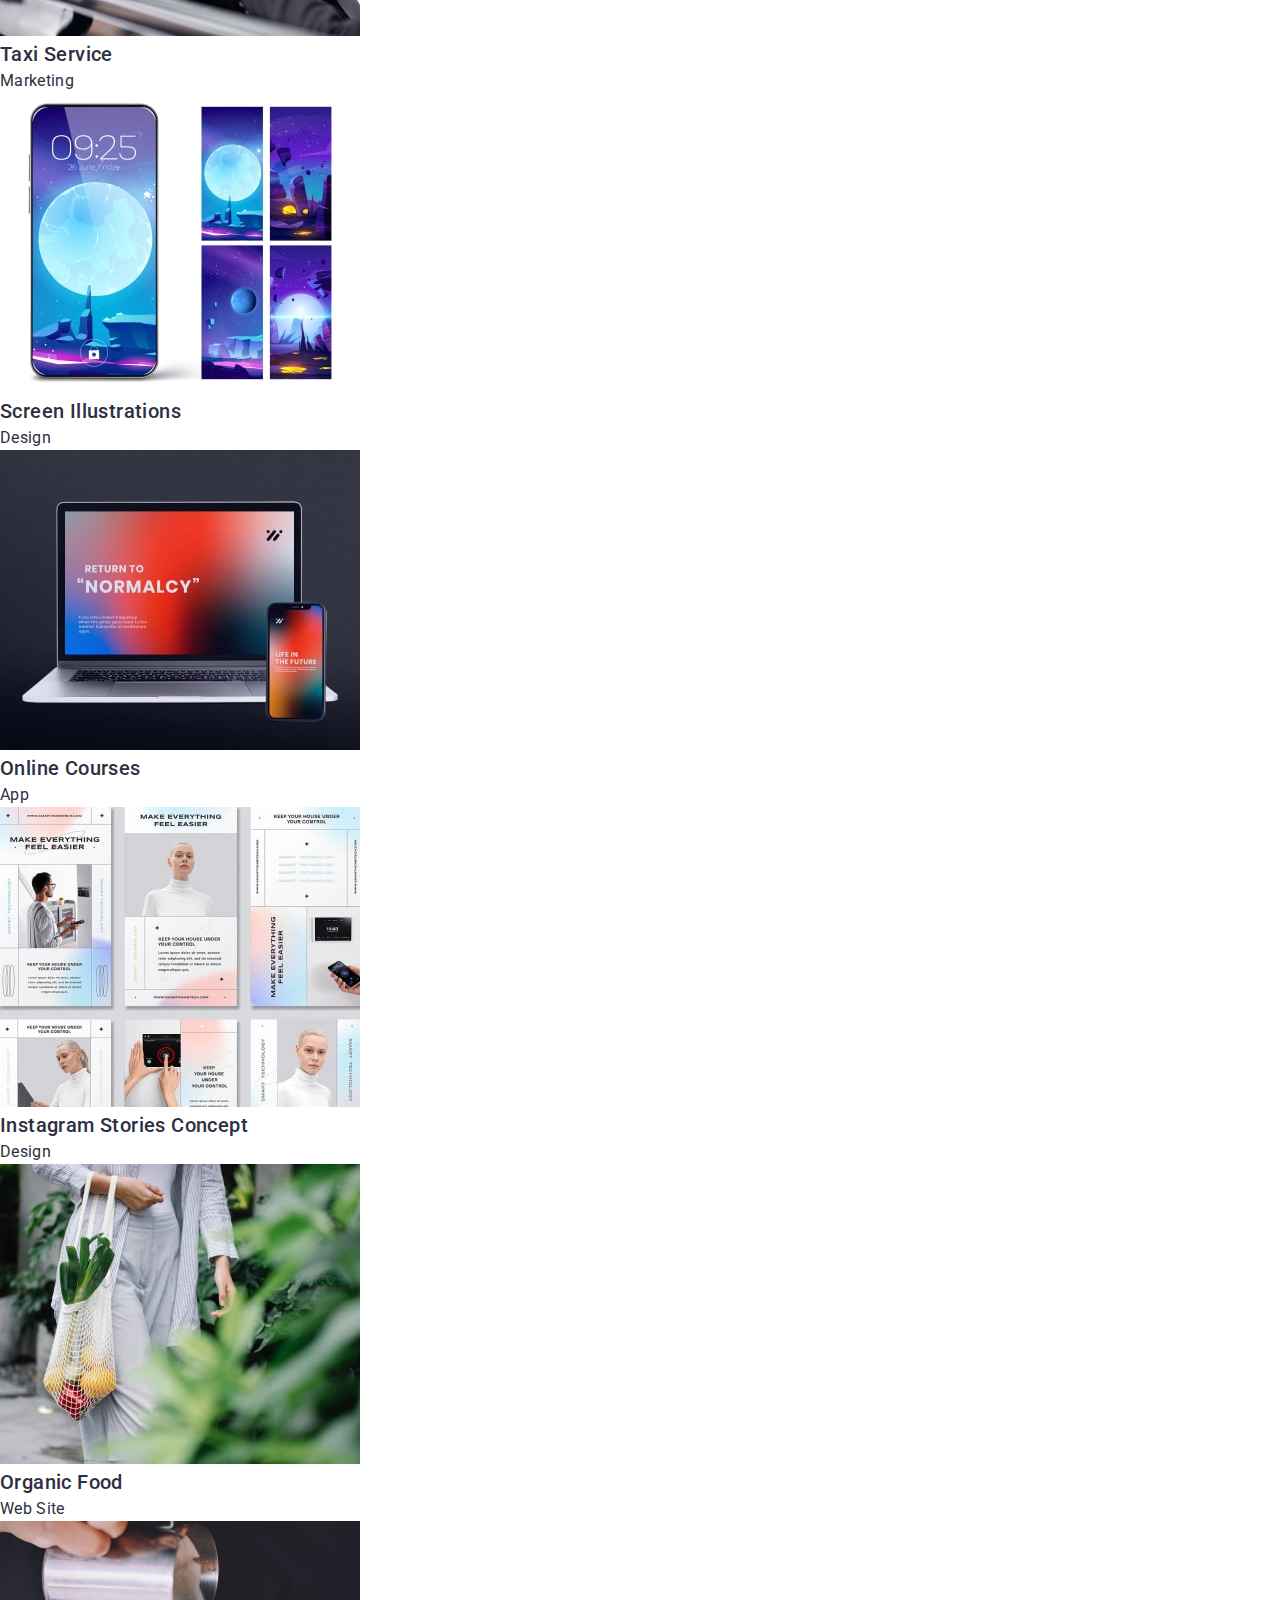
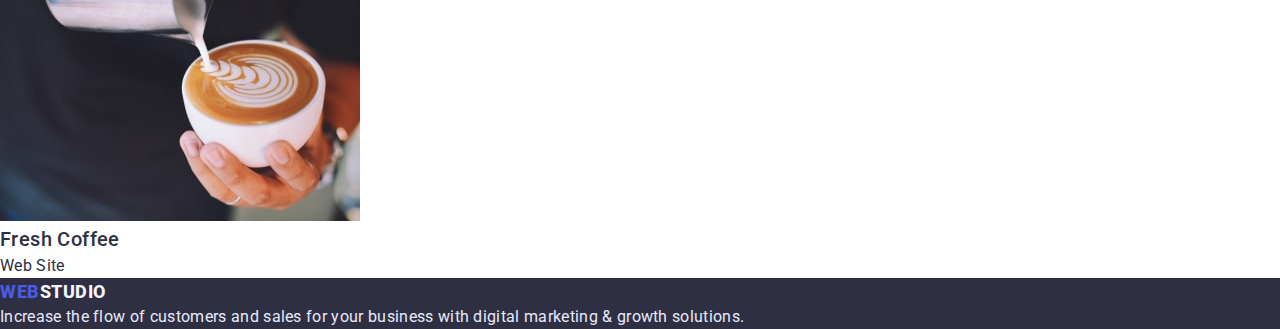
==== commit e63a4bcc: "goit-markup-hw-02" ====
--- a/portfolio.html
+++ b/portfolio.html
@@ -26,7 +26,7 @@
         >
         <ul class="site-nav list">
           <li><a href="./index.html" class="link">Studio</a></li>
-          <li><a href="./portfolio.html" class="link">Portfolio</a></li>
+          <li><a href="./portfolio.html" class="link current">Portfolio</a></li>
           <li><a href="#" class="link">Contacts</a></li>
         </ul>
       </nav>
--- a/css/style.css
+++ b/css/style.css
@@ -80,6 +80,9 @@
   color: var(--tap-link-color);
   text-decoration: underline;
 }
+.site-nav .link.current {
+  color: var(--primary-btn-color);
+}
 
 .site-address .link {
   font-weight: 400;
@@ -130,7 +133,7 @@
 .button:focus {
   background-color: var(--tap-link-color);
   color: var(--primary-background-color);
-  border-color: var(--primary-background-color);
+  border-color: var(--tap-link-color);
 }
 
 /* Portfolio-seсtion */
@@ -170,7 +173,6 @@
 }
 .decoration {
   text-decoration: none;
-  
 }
 
 /* Section 2 */
